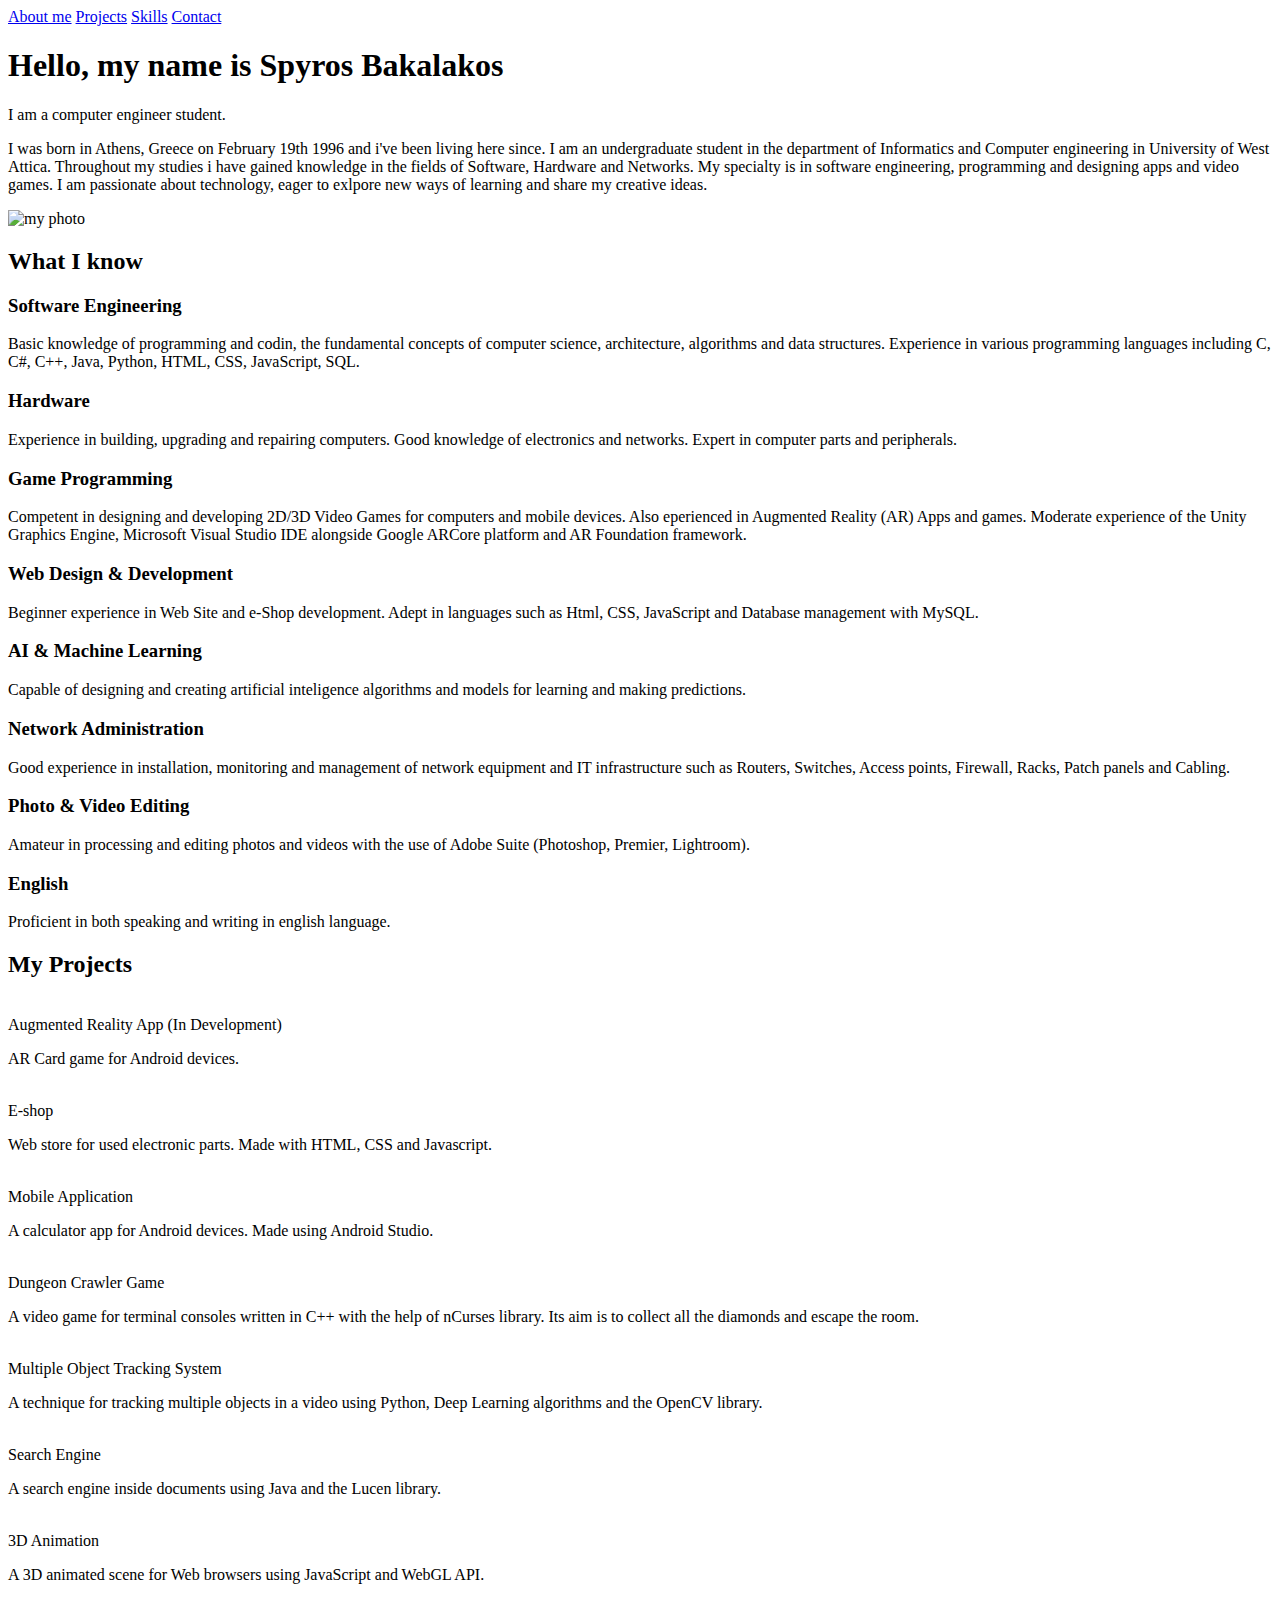
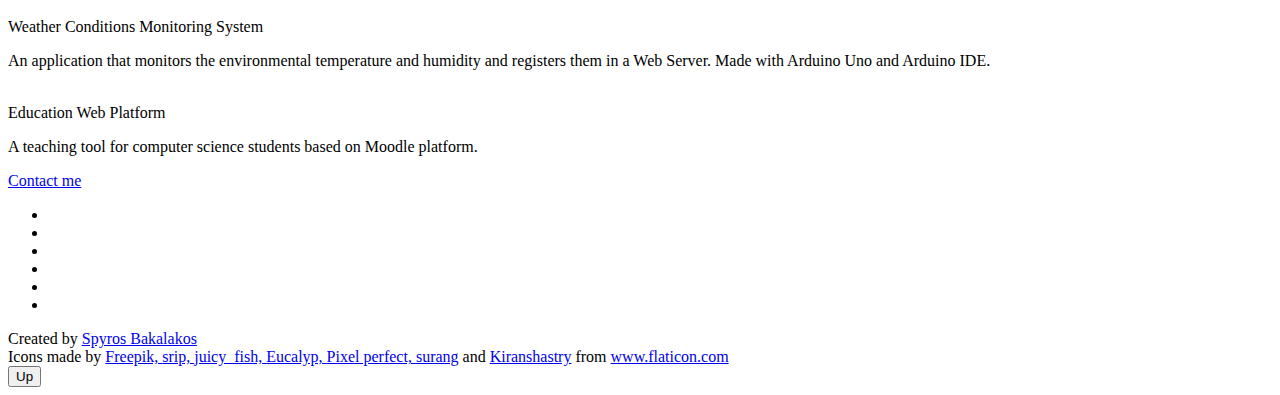
==== index.html @ a98997b2 "Rename index1.html to index.html" ====
<!DOCTYPE html>
<html>
<head>
<title>Spyros Bakalakos Portfolio</title>
<meta charset="UTF-8">
<meta name="viewport" content="width=device-width, initial-scale=1.0">
<link rel="stylesheet" href="style1.css">
<link href='https://fonts.googleapis.com/css?family=Zilla Slab' rel='stylesheet'>
<link rel="stylesheet" href="/css/master.css">
</head>
<body>

  <!--Header-->
    <div class="nav">
      <a href="#about">About me</a>
      <a href="#projects">Projects</a>
      <a href="#skills">Skills</a>
      <a href="#contact">Contact</a>
    </div>
  <!--End header-->

  <!--About me-->
  <section class="about-me" id="about">
    <h1 class="section-title section-title-about">Hello, my name is <strong>Spyros Bakalakos</strong></h1>
    <p class="section-subtitle section-subtitle-about">I am a computer engineer student.</p>
    <div class="about-me-body"></div>
      <p>I was born in Athens, Greece on February 19th 1996 and i've been living here since. I am an undergraduate student in the department of Informatics and Computer engineering in University of West Attica. Throughout my studies i have gained knowledge in the fields of Software, Hardware and Networks. My specialty is in software engineering, programming and designing apps and video games. I am passionate about technology, eager to exlpore new ways of learning and share my creative ideas.</p>
    <img src="me.jpg" alt="my photo" class="about-me-img">
  </section>
  <!--End About me-->

  <!--My skills-->
  <section class="my-skills" id="skills">
     <h2 class="section-title section-title-skills">What I know</h2>
     <div class="skills">

        <div class="skill">
          <h3>Software Engineering</h3>
          <p>Basic knowledge of programming and codin, the fundamental concepts of computer science, architecture, algorithms and data structures. Experience in various programming languages including C, C#, C++, Java, Python, HTML, CSS, JavaScript, SQL. </p>
        </div>

        <div class="skill">
          <h3>Hardware</h3>
          <p>Experience in building, upgrading and repairing computers. Good knowledge of electronics and networks. Expert in computer parts and peripherals. </p>
        </div>

        <div class="skill">
          <h3>Game Programming</h3>
          <p>Competent in designing and developing 2D/3D Video Games for computers and mobile devices. Also eperienced in Augmented Reality (AR) Apps and games. Moderate experience of the Unity Graphics Engine, Microsoft Visual Studio IDE alongside Google ARCore platform and AR Foundation framework.</p>
        </div>

        <div class="skill">
          <h3>Web Design & Development</h3>
          <p>Beginner experience in Web Site and e-Shop development. Adept in languages such as Html, CSS, JavaScript and Database management with MySQL.</p>
        </div>

        <div class="skill">
          <h3>AI & Machine Learning</h3>
          <p>Capable of designing and creating artificial inteligence algorithms and models for learning and making predictions.</p>
        </div>

        <div class="skill">
          <h3>Network Administration</h3>
          <p>Good experience in installation, monitoring and management of network equipment and IT infrastructure such as Routers, Switches, Access points, Firewall, Racks, Patch panels and Cabling.</p>
        </div>

        <div class="skill">
          <h3>Photo & Video Editing</h3>
          <p>Amateur in processing and editing photos and videos with the use of Adobe Suite (Photoshop, Premier, Lightroom).</p>
        </div>

        <div class="skill">
          <h3>English</h3>
          <p>Proficient in both speaking and writing in english language.</p>
        </div>

     </div>
  </section>
  <!--End My skills-->

  <section class="spacing"></section>

  <!--Projects-->
  <section class="my-projects" id="projects">
    <h2 class="section-title">My Projects</h2>
    <p class="section-subtitle"></p>
    <div class="carousel owl-carousel">
    <div class="card">
        <div class="box">
            <img src="augmented-reality.png" alt="">
            <div class="text">Augmented Reality App (In Development)</div>
            <p>AR Card game for Android devices.</p>
        </div>
    </div>
    <!--<div class="card">
        <div class="box">
            <img src="game-development.png" alt="">
            <div class="text">Video game for Windows</div>
            <p>Using Unity engine.</p>
        </div>
    </div>-->
    <div class="card">
        <div class="box">
            <img src="website-design.png" alt="">
            <div class="text">E-shop</div>
            <p>Web store for used electronic parts. Made with HTML, CSS and Javascript.</p>
        </div>
    </div>
    <div class="card">
        <div class="box">
            <img src="android.png" alt="">
            <div class="text">Mobile Application</div>
            <p>A calculator app for Android devices. Made using Android Studio.</p>
        </div>
    </div>
    <div class="card">
        <div class="box">
            <img src="maze-game.png" alt="">
            <div class="text">Dungeon Crawler Game</div>
            <p>A video game for terminal consoles written in C++ with the help of nCurses library. Its aim is to collect all the diamonds and escape the room.</p>
        </div>
    </div>
    <div class="card">
        <div class="box">
            <img src="computer-vision.png" alt="">
            <div class="text">Multiple Object Tracking System</div>
            <p>A technique for tracking multiple objects in a video using Python, Deep Learning algorithms and the OpenCV library.</p>
        </div>
    </div>
    <div class="card">
        <div class="box">
            <img src="deep-learning.png" alt="">
            <div class="text">Search Engine</div>
            <p>A search engine inside documents using Java and the Lucen library.</p>
        </div>
    </div>
    <div class="card">
        <div class="box">
            <img src="webgl.png" alt="">
            <div class="text">3D Animation</div>
            <p>A 3D animated scene for Web browsers using JavaScript and WebGL API.</p>
        </div>
    </div>
    <div class="card">
        <div class="box">
            <img src="arduino.png" alt="">
            <div class="text">Weather Conditions Monitoring System</div>
            <p>An application that monitors the environmental temperature and humidity and registers them in a Web Server. Made with Arduino Uno and Arduino IDE.</p>
        </div>
    </div>
    <div class="card">
        <div class="box">
            <img src="online-learning.png" alt="">
            <div class="text">Education Web Platform</div>
            <p>A teaching tool for computer science students based on Moodle platform.</p>
        </div>
    </div>
</div>
  </section>
  <!--End Projects-->

  <!--Footer-->
  <footer class="footer">
    <!--Contact-->
    <a href="#" id="contact" class="mail-link">Contact me</a>
    <ul class="social">
      <li class="social-item"><a class="social-link" href="mailto:sbakalakos@gmail.com"><img src="gmail.png" alt="" class="icon"></a></li>
      <li class="social-item"><a class="social-link" href="https://www.linkedin.com/in/spyros-bakalakos-752375220/"><img src="linkedin.png" alt="" class="icon"></a></li>
      <li class="social-item"><a class="social-link" href="https://github.com/spyrosbak"><img src="github.png" alt="" class="icon"></a></li>
      <li class="social-item"><a class="social-link" href="https://www.instagram.com/spyros.bak/"><img src="instagram.png" alt="" class="icon"></a></li>
      <li class="social-item"><a class="social-link" href="https://www.facebook.com/spyros.bakalakos.3"><img src="facebook.png" alt="" class="icon"></a></li>
      <li class="social-item"><a class="social-link" href="https://twitter.com/sP2iKe"><img src="twitter.png" alt="" class="icon"></a></li>
    </ul>
    <!--End Contact-->
    <span class="credits">Created by <a href="#about">Spyros Bakalakos</a></span>
    <div class="references">Icons made by <a href="https://www.freepik.com" title="Freepik">Freepik, </a><a href="https://www.flaticon.com/authors/srip" title="srip">srip, </a><a href="https://www.flaticon.com/authors/juicy-fish" title="juicy_fish">juicy_fish, </a><a href="https://www.flaticon.com/authors/eucalyp" title="Eucalyp">Eucalyp, </a><a href="https://www.flaticon.com/authors/pixel-perfect" title="Pixel perfect">Pixel perfect, </a><a href="https://www.flaticon.com/authors/surang" title="surang">surang</a> and <a href="https://www.flaticon.com/authors/kiranshastry" title="Kiranshastry">Kiranshastry</a> from <a href="https://www.flaticon.com/" title="Flaticon">www.flaticon.com</a></div>
  </footer>
  <!--End Footer-->

  <!--Scroll-up button-->
  <button onclick="topFunction()" id="up" title="go to top">Up</button>
  <!--End Scroll-up button-->

  <script src="script.js"></script>

  </body>
</html>
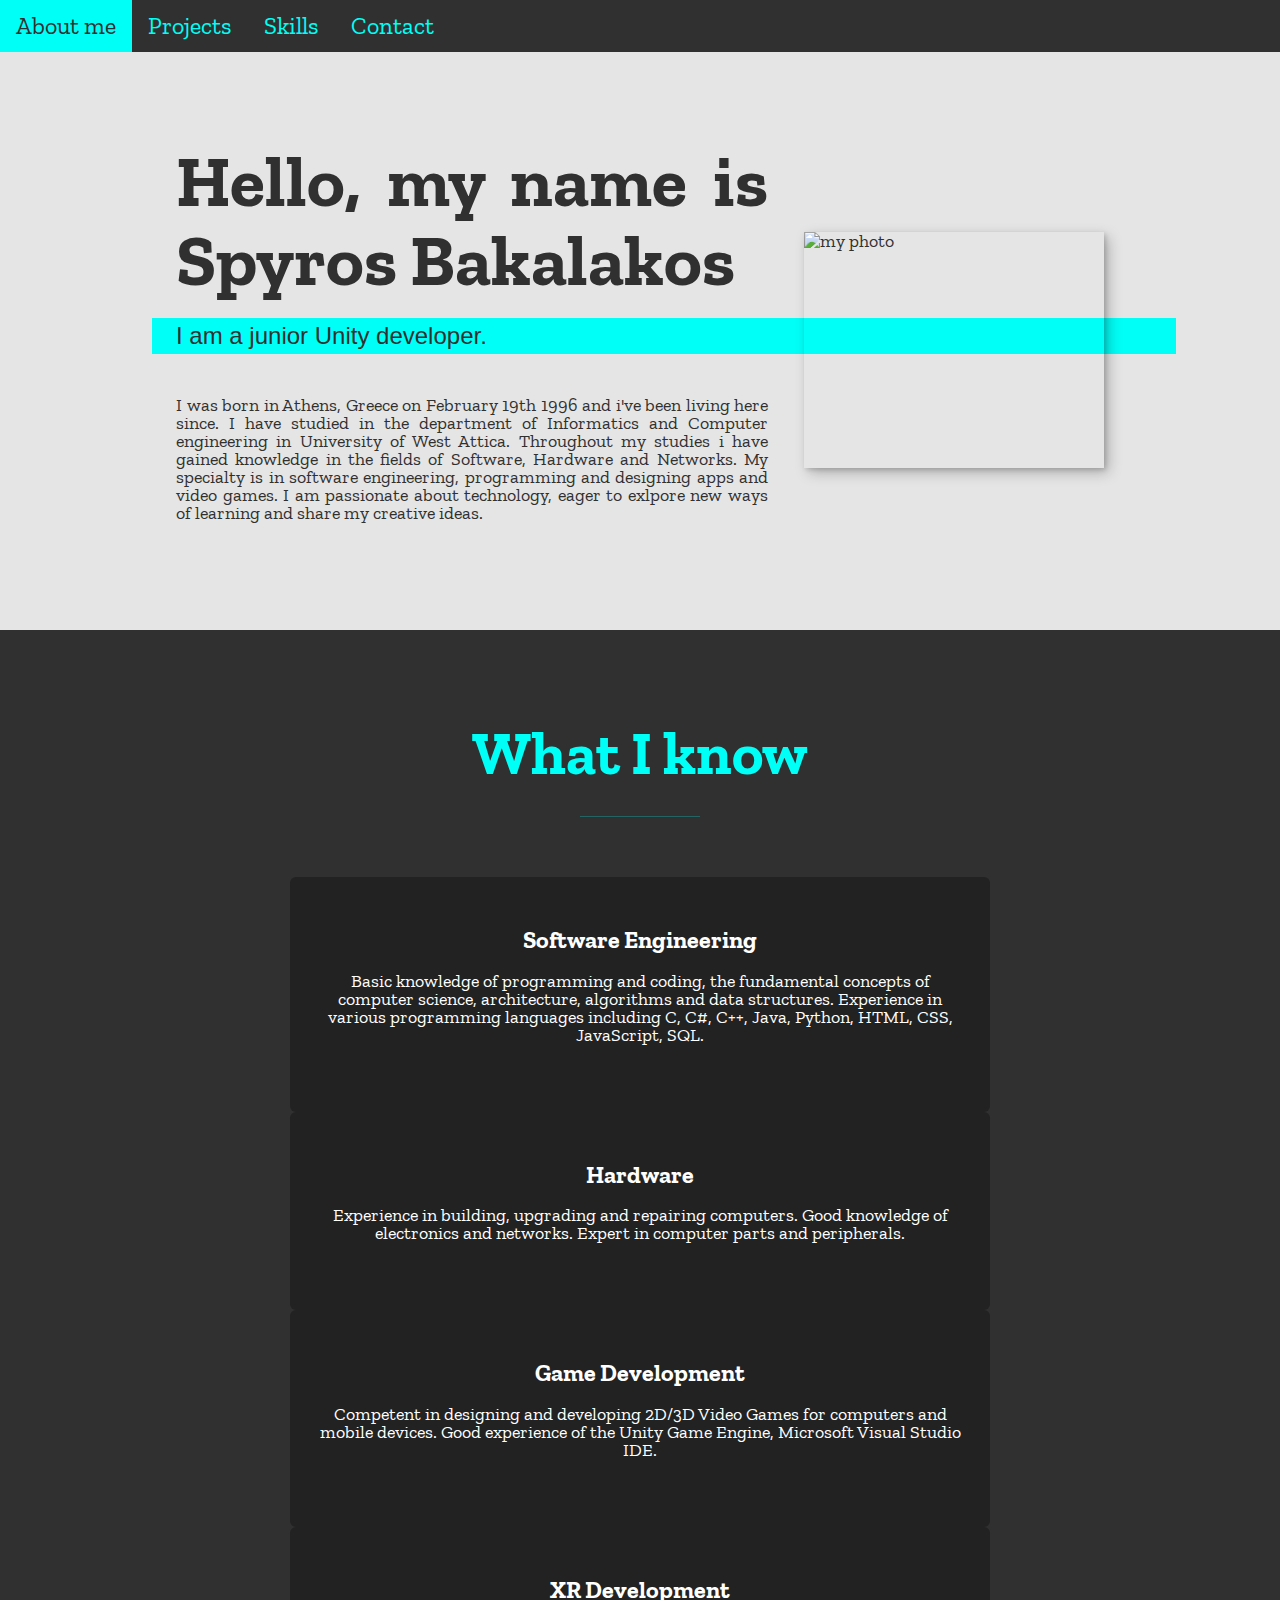
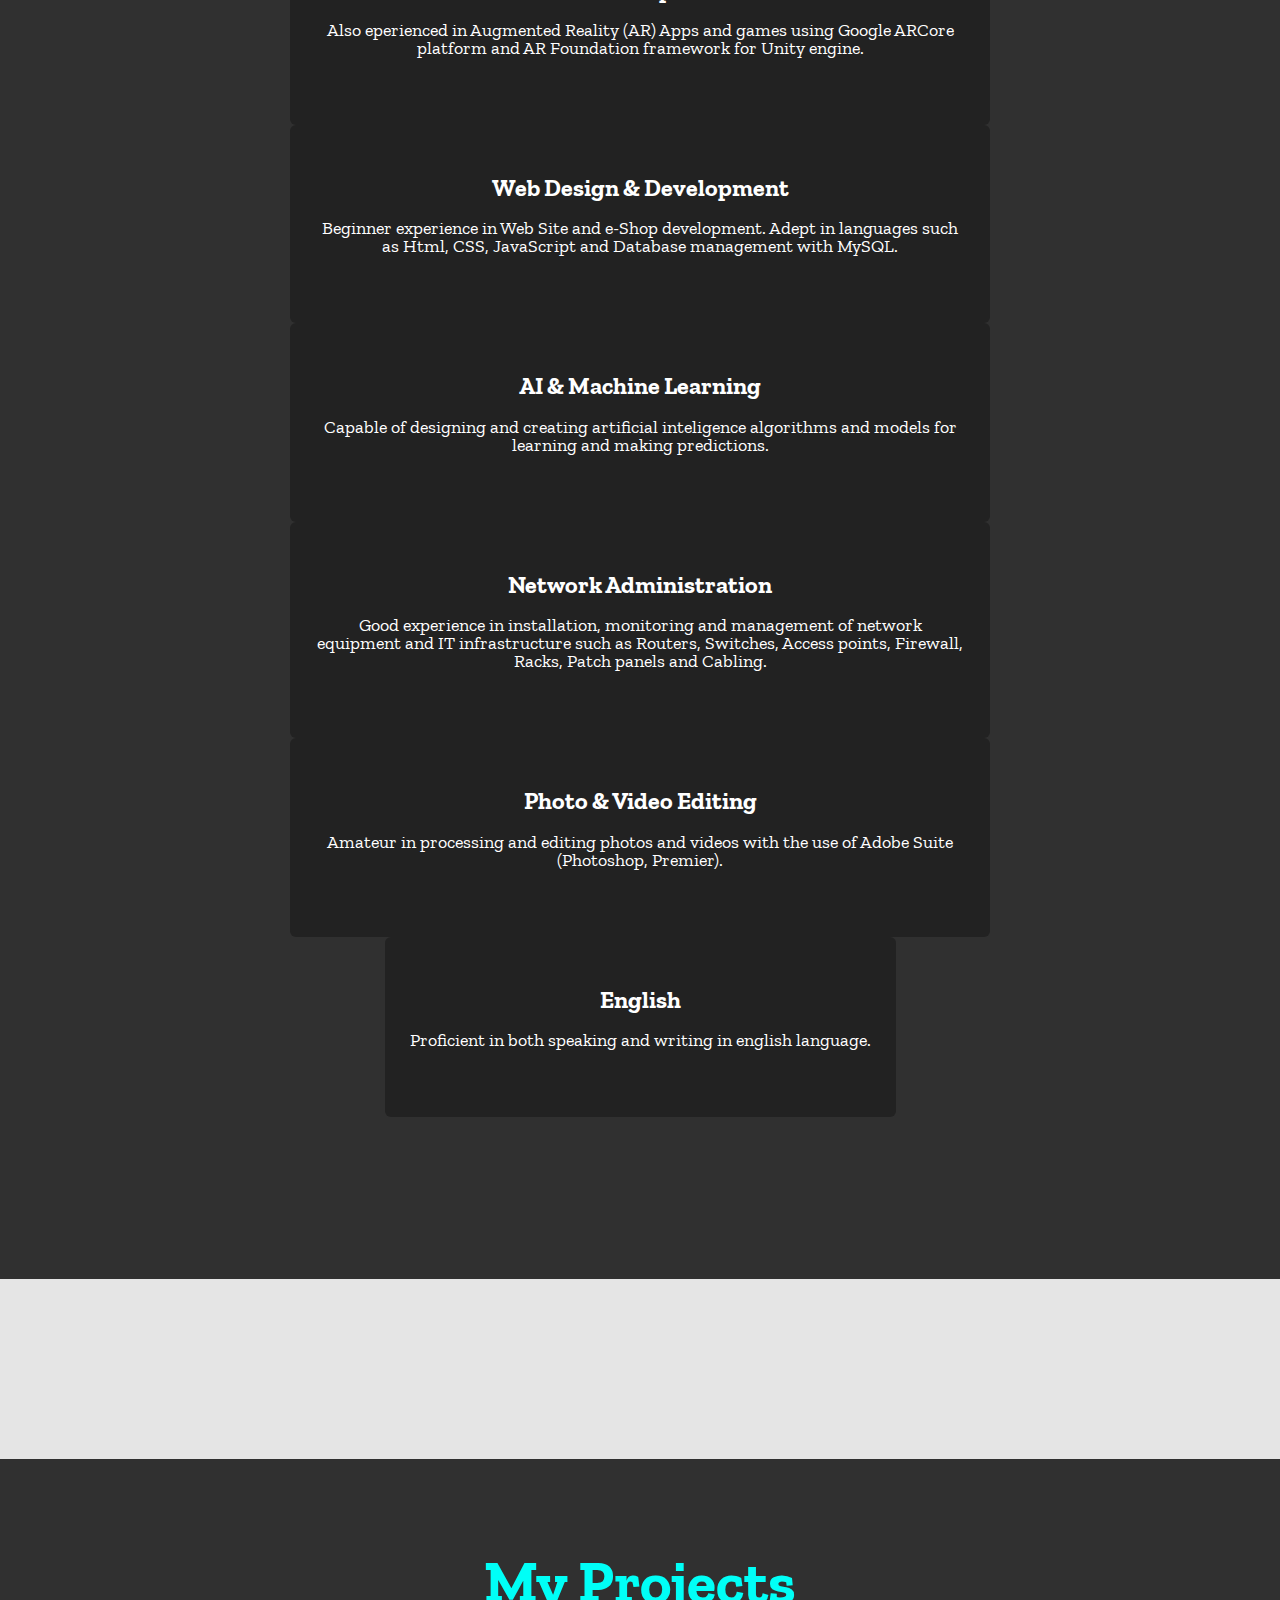
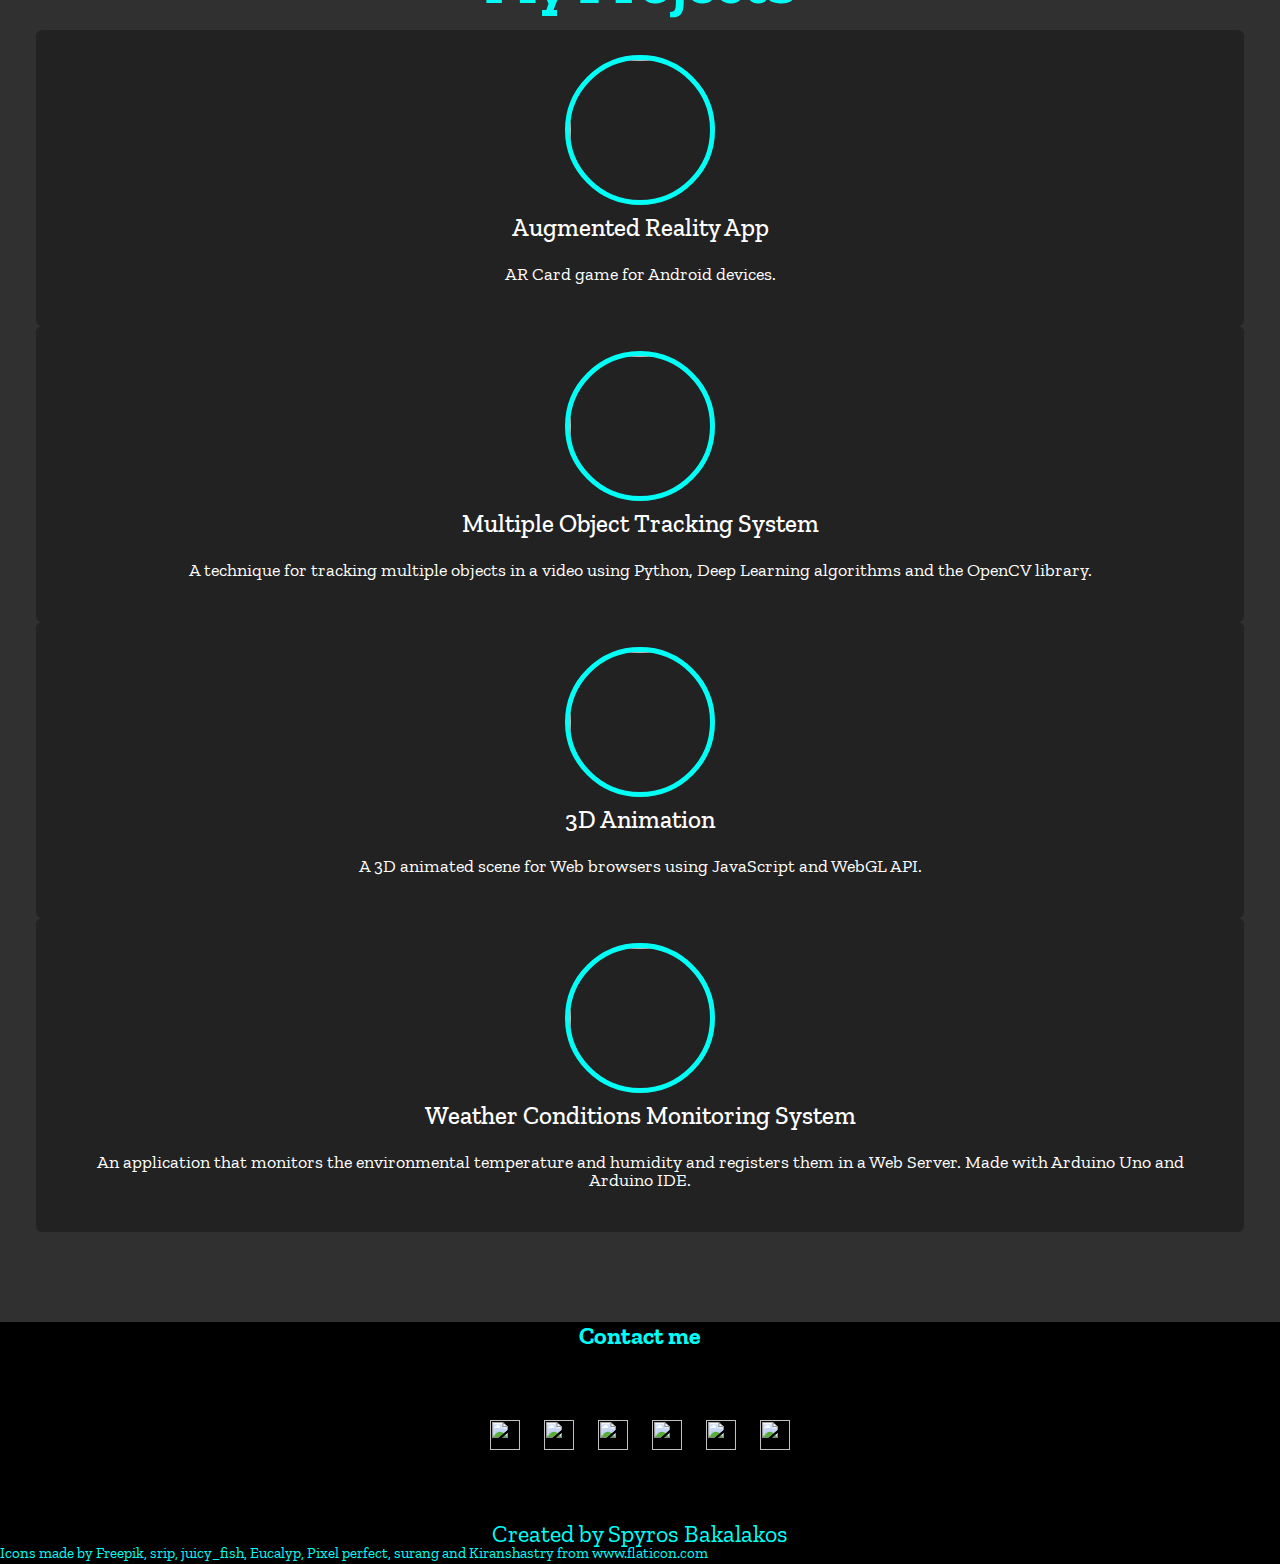
==== commit cdcf5306: "Minor changes" ====
--- a/index.html
+++ b/index.html
@@ -22,9 +22,9 @@
   <!--About me-->
   <section class="about-me" id="about">
     <h1 class="section-title section-title-about">Hello, my name is <strong>Spyros Bakalakos</strong></h1>
-    <p class="section-subtitle section-subtitle-about">I am a computer engineer student.</p>
+    <p class="section-subtitle section-subtitle-about">I am a junior Unity developer.</p>
     <div class="about-me-body"></div>
-      <p>I was born in Athens, Greece on February 19th 1996 and i've been living here since. I am an undergraduate student in the department of Informatics and Computer engineering in University of West Attica. Throughout my studies i have gained knowledge in the fields of Software, Hardware and Networks. My specialty is in software engineering, programming and designing apps and video games. I am passionate about technology, eager to exlpore new ways of learning and share my creative ideas.</p>
+      <p>I was born in Athens, Greece on February 19th 1996 and i've been living here since. I have studied in the department of Informatics and Computer engineering in University of West Attica. Throughout my studies i have gained knowledge in the fields of Software, Hardware and Networks. My specialty is in software engineering, programming and designing apps and video games. I am passionate about technology, eager to exlpore new ways of learning and share my creative ideas.</p>
     <img src="me.jpg" alt="my photo" class="about-me-img">
   </section>
   <!--End About me-->
@@ -36,7 +36,7 @@
 
         <div class="skill">
           <h3>Software Engineering</h3>
-          <p>Basic knowledge of programming and codin, the fundamental concepts of computer science, architecture, algorithms and data structures. Experience in various programming languages including C, C#, C++, Java, Python, HTML, CSS, JavaScript, SQL. </p>
+          <p>Basic knowledge of programming and coding, the fundamental concepts of computer science, architecture, algorithms and data structures. Experience in various programming languages including C, C#, C++, Java, Python, HTML, CSS, JavaScript, SQL. </p>
         </div>
 
         <div class="skill">
@@ -45,8 +45,13 @@
         </div>
 
         <div class="skill">
-          <h3>Game Programming</h3>
-          <p>Competent in designing and developing 2D/3D Video Games for computers and mobile devices. Also eperienced in Augmented Reality (AR) Apps and games. Moderate experience of the Unity Graphics Engine, Microsoft Visual Studio IDE alongside Google ARCore platform and AR Foundation framework.</p>
+          <h3>Game Development</h3>
+          <p>Competent in designing and developing 2D/3D Video Games for computers and mobile devices. Good experience of the Unity Game Engine, Microsoft Visual Studio IDE.</p>
+        </div>
+
+        <div class="skill">
+          <h3>XR Development</h3>
+          <p>Also eperienced in Augmented Reality (AR) Apps and games using Google ARCore platform and AR Foundation framework for Unity engine.</p>
         </div>
 
         <div class="skill">
@@ -66,7 +71,7 @@
 
         <div class="skill">
           <h3>Photo & Video Editing</h3>
-          <p>Amateur in processing and editing photos and videos with the use of Adobe Suite (Photoshop, Premier, Lightroom).</p>
+          <p>Amateur in processing and editing photos and videos with the use of Adobe Suite (Photoshop, Premier).</p>
         </div>
 
         <div class="skill">
@@ -85,13 +90,15 @@
     <h2 class="section-title">My Projects</h2>
     <p class="section-subtitle"></p>
     <div class="carousel owl-carousel">
+
     <div class="card">
         <div class="box">
             <img src="augmented-reality.png" alt="">
-            <div class="text">Augmented Reality App (In Development)</div>
+            <div class="text">Augmented Reality App</div>
             <p>AR Card game for Android devices.</p>
         </div>
     </div>
+    
     <!--<div class="card">
         <div class="box">
             <img src="game-development.png" alt="">
@@ -99,27 +106,31 @@
             <p>Using Unity engine.</p>
         </div>
     </div>-->
-    <div class="card">
+    
+    <!--<div class="card">
         <div class="box">
             <img src="website-design.png" alt="">
             <div class="text">E-shop</div>
             <p>Web store for used electronic parts. Made with HTML, CSS and Javascript.</p>
         </div>
-    </div>
-    <div class="card">
+    </div>-->
+
+    <!--<div class="card">
         <div class="box">
             <img src="android.png" alt="">
             <div class="text">Mobile Application</div>
             <p>A calculator app for Android devices. Made using Android Studio.</p>
         </div>
-    </div>
-    <div class="card">
+    </div>-->
+
+    <!--<div class="card">
         <div class="box">
             <img src="maze-game.png" alt="">
             <div class="text">Dungeon Crawler Game</div>
             <p>A video game for terminal consoles written in C++ with the help of nCurses library. Its aim is to collect all the diamonds and escape the room.</p>
         </div>
-    </div>
+    </div>-->
+
     <div class="card">
         <div class="box">
             <img src="computer-vision.png" alt="">
@@ -127,13 +138,15 @@
             <p>A technique for tracking multiple objects in a video using Python, Deep Learning algorithms and the OpenCV library.</p>
         </div>
     </div>
-    <div class="card">
+
+    <!--<div class="card">
         <div class="box">
             <img src="deep-learning.png" alt="">
             <div class="text">Search Engine</div>
             <p>A search engine inside documents using Java and the Lucen library.</p>
         </div>
-    </div>
+    </div>-->
+
     <div class="card">
         <div class="box">
             <img src="webgl.png" alt="">
@@ -141,6 +154,7 @@
             <p>A 3D animated scene for Web browsers using JavaScript and WebGL API.</p>
         </div>
     </div>
+
     <div class="card">
         <div class="box">
             <img src="arduino.png" alt="">
@@ -148,13 +162,14 @@
             <p>An application that monitors the environmental temperature and humidity and registers them in a Web Server. Made with Arduino Uno and Arduino IDE.</p>
         </div>
     </div>
-    <div class="card">
+
+    <!--<div class="card">
         <div class="box">
             <img src="online-learning.png" alt="">
             <div class="text">Education Web Platform</div>
             <p>A teaching tool for computer science students based on Moodle platform.</p>
         </div>
-    </div>
+    </div>-->
 </div>
   </section>
   <!--End Projects-->
@@ -178,7 +193,7 @@
   <!--End Footer-->
 
   <!--Scroll-up button-->
-  <button onclick="topFunction()" id="up" title="go to top">Up</button>
+  <button onclick="topFunction()" id="up" title="go to top">Top</button>
   <!--End Scroll-up button-->
 
   <script src="script.js"></script>
--- a/style1.css
+++ b/style1.css
@@ -0,0 +1,388 @@
+@import url('https://fonts.googleapis.com/css2?family=Zilla+Slab&display=swap');
+
+*,
+*::before,
+*::after{
+	box-sizing: border-box;
+}
+
+/* Custom Properties */
+
+:root{
+	--ff-primary: 'Zilla Slab', sans-serif;
+	--ff-secondary: Arial, Helvetica, monospace;
+
+	--fw-reg: 300;
+	--fw-bold: 900;
+
+	--clr-light: #fff;
+	--clr-dark: #303030;
+	--clr-accent: #00fff7;
+	--clr-bg: #e5e5e5;
+
+	--fs-h1: 3rem;
+	--fs-h2: 2.25rem;
+	--fs-h3: 1.25rem;
+	--fs-body: 1rem;
+
+	--box-shadow: 0.25em 0.25em 0.75em rgba(0,0,0,.25),
+				0.125em 0.125em 0.25em rgba(0,0,0,.15);
+}
+
+@media (min-width: 800px){
+	:root{
+		--fs-h1: 4.5rem;
+		--fs-h2: 3.75rem;
+		--fs-h3: 1.5rem;
+		--fs-body: 1.125rem;
+	}
+}
+
+/* General Styles */
+
+body{
+	background: var(--clr-light);
+	color: var(--clr-dark);
+	margin: 0;
+	font-family: var(--ff-primary);
+	font-size: var(--fs-body);
+	line-height: 1;
+	background-color: var(--clr-bg);
+}
+
+section{
+	padding: 5em 2em;
+}
+
+img{
+	display: block;
+	max-width: 100%;
+}
+
+strong{
+	font-weight: var(--fw-bold);
+}
+
+:focus{
+	outline: 3px solid var(--clr-accent);
+	outline-offset: 3px;
+}
+
+/* Typography */
+
+h1,
+h2,
+h3{
+	line-height: 1.1;
+	margin: 0;
+}
+
+h1{
+	font-size: var(--fs-h1);
+}
+h2{
+	font-size: var(--fs-h2);
+}
+h3{
+	font-size: var(--fs-h3);
+}
+
+.section-title{
+	margin-bottom: .25em;
+}
+
+.section-title-intro{
+	font-weight: var(--fw-reg);
+}
+
+.section-title-intro strong{
+	display: block;
+}
+
+.section-subtitle{
+	margin: 0;
+	font-size: var(--fs-h3);
+}
+
+.section-subtitle-intro,
+.section-subtitle-about{
+	background: var(--clr-accent);
+	font-family: var(--ff-secondary);
+	margin-bottom: 1em;
+	padding: .25em 1em;
+}
+
+/* Header */
+.nav{
+	overflow: hidden;
+	background-color: var(--clr-dark);
+	}
+
+.nav a{
+	float: left;
+	color: var(--clr-accent);
+	text-align: left;
+	padding: 14px 16px;
+	text-decoration: none;
+	font-size: var(--fs-h3);
+}
+
+.nav a:hover{
+	background-color: var(--clr-accent);
+	color: var(--clr-dark);
+}
+
+/* My skills section */
+
+.my-skills{
+	background-color: var(--clr-dark);
+	color: var(--clr-light);
+	background-size: cover;
+	text-align: center;
+}
+
+.section-title-skills{
+	color: var(--clr-accent);
+	position: relative;
+}
+
+.section-title-skills::after{
+	content: '';
+	display: block;
+	width: 2em;
+	height: 1px;
+	margin: 0.5em auto 1em;
+	background: currentColor;
+	opacity: 0.25;
+}
+
+.skills{
+	margin-bottom: 4em;
+}
+
+.skill{
+	max-width: 700px;
+	margin: 0 auto;
+	display: table;
+	transition: all 0.3s ease;
+	background: #222;
+	border-radius: 6px;
+	padding: 50px 25px;
+	text-align: center;
+}
+
+.skill:hover{
+	transform: scale(1.05);
+	background: var(--clr-accent);
+	color: var(--clr-dark);
+}
+
+@media (min-width: 1570px){
+	.skills{
+		display: flex;
+		max-width: 1920px;
+		margin-left: auto;
+		margin-right: auto;
+	}
+
+	.skill{
+		margin-bottom: 20px;
+	}
+
+	.skill + .skill{
+		margin-left: 1em;
+	}
+}
+
+/* About Me section*/
+
+.about-me{
+	max-width: 1000px;
+	margin: 0 auto;
+}
+
+.about-me-img{
+	box-shadow: var(--box-shadow);
+}
+
+@media (min-width: 1000px) {
+	.about-me{
+		display: grid;
+		grid-template-columns: 1fr 300px;
+		grid-template-areas: "title img" "subtitle img" "text img";
+		grid-column-gap: 2em;
+		text-align: justify;
+	}
+
+	.section-title-about{
+		grid-area: title;
+	}
+
+	.section-subtitle-about{
+		grid-area: subtitle;
+		grid-column: 1/-1;
+		grid-row: 2;
+		position: relative;
+		left: -1em;
+		width: calc(100% + 4em);
+		padding-left: 1em;
+		padding-right: calc(200px + 4em);
+	}
+
+	.about-me-img{
+		grid-area: img;
+		position: relative;
+		top: 90px;
+		z-index: 2;
+	}
+}
+
+/* Projects Section*/
+.my-projects{
+	background-color: var(--clr-dark);
+	text-align: center;
+	color: var(--clr-accent);
+}
+
+.my-projects .section-title::after{
+    content: '';
+}
+.my-projects .carousel .card{
+    background: #222;
+    border-radius: 6px;
+    padding: 25px 35px;
+    text-align: center;
+    overflow: hidden;
+    transition: all 0.3s ease;
+		color: var(--clr-light);
+}
+.my-projects .carousel .card:hover{
+    background: var(--clr-accent);
+		color: var(--clr-dark);
+}
+.my-projects .carousel .card .box{
+    display: flex;
+		flex-direction: column;
+    align-items: center;
+    justify-content: center;
+    transition: all 0.3s ease;
+}
+.my-projects .carousel .card:hover .box{
+    transform: scale(1.05);
+}
+.my-projects .carousel .card .text{
+    font-size: 25px;
+    font-weight: 500;
+    margin: 10px 0 7px 0;
+}
+.my-projects .carousel .card img{
+    height: 150px;
+    width: 150px;
+    object-fit: cover;
+    border-radius: 50%;
+    border: 5px solid var(--clr-accent);;
+    transition: all 0.3s ease;
+}
+.my-projects .carousel .card:hover img{
+    border-color: var(--clr-dark);
+}
+.owl-dots{
+    text-align: center;
+    margin-top: 20px;
+}
+.owl-dot{
+    height: 13px;
+    width: 13px;
+    margin: 0 5px;
+    outline: none!important;
+    border-radius: 50%;
+    border: 2px solid var(--clr-accent); !important;
+    transition: all 0.3s ease;
+}
+
+.owl-dot.active{
+    width: 35px;
+    border-radius: 14px;
+}
+.owl-dot.active,
+.owl-dot:hover{
+    background: var(--clr-accent); !important;
+}
+
+.spacing{
+	background-color: var(--clr-bg);
+}
+
+.icon{
+	width: 30px;
+	height: 30px;
+}
+
+/* Footer */
+.footer{
+	background-color: black;
+	color: var(--clr-accent);
+	text-align: center;
+	padding: .1em 0;
+	font-size: var(--fs-h3);
+}
+
+.footer a{
+	color: inherit;
+	text-decoration: none;
+}
+
+.mail-link{
+	font-weight: var(--fw-bold);
+}
+
+.social-link:hover{
+	opacity: .7;
+}
+
+.social{
+	list-style: none;
+	display: flex;
+	justify-content: center;
+	margin: 2em 0;
+	padding: 0;
+}
+
+.social-item{
+	margin: 0 .5em;
+}
+
+.social-link{
+	padding: .5em;
+}
+
+.credits{
+	margin: 0;
+	padding: 0;
+}
+
+.references{
+	text-align: left;
+	font-size: 15px;
+}
+
+#up{
+	display: none;
+  position: fixed;
+  bottom: 20px;
+  right: 30px;
+  z-index: 99;
+  font-size: 18px;
+  border: none;
+  outline: none;
+  background-color: var(--clr-light);
+  color: var(--clr-dark);
+	font-weight: var(--fw-bold);
+  cursor: pointer;
+  padding: 15px;
+  border-radius: 4px;
+}
+
+#up:hover{
+	filter: brightness(90%);
+}
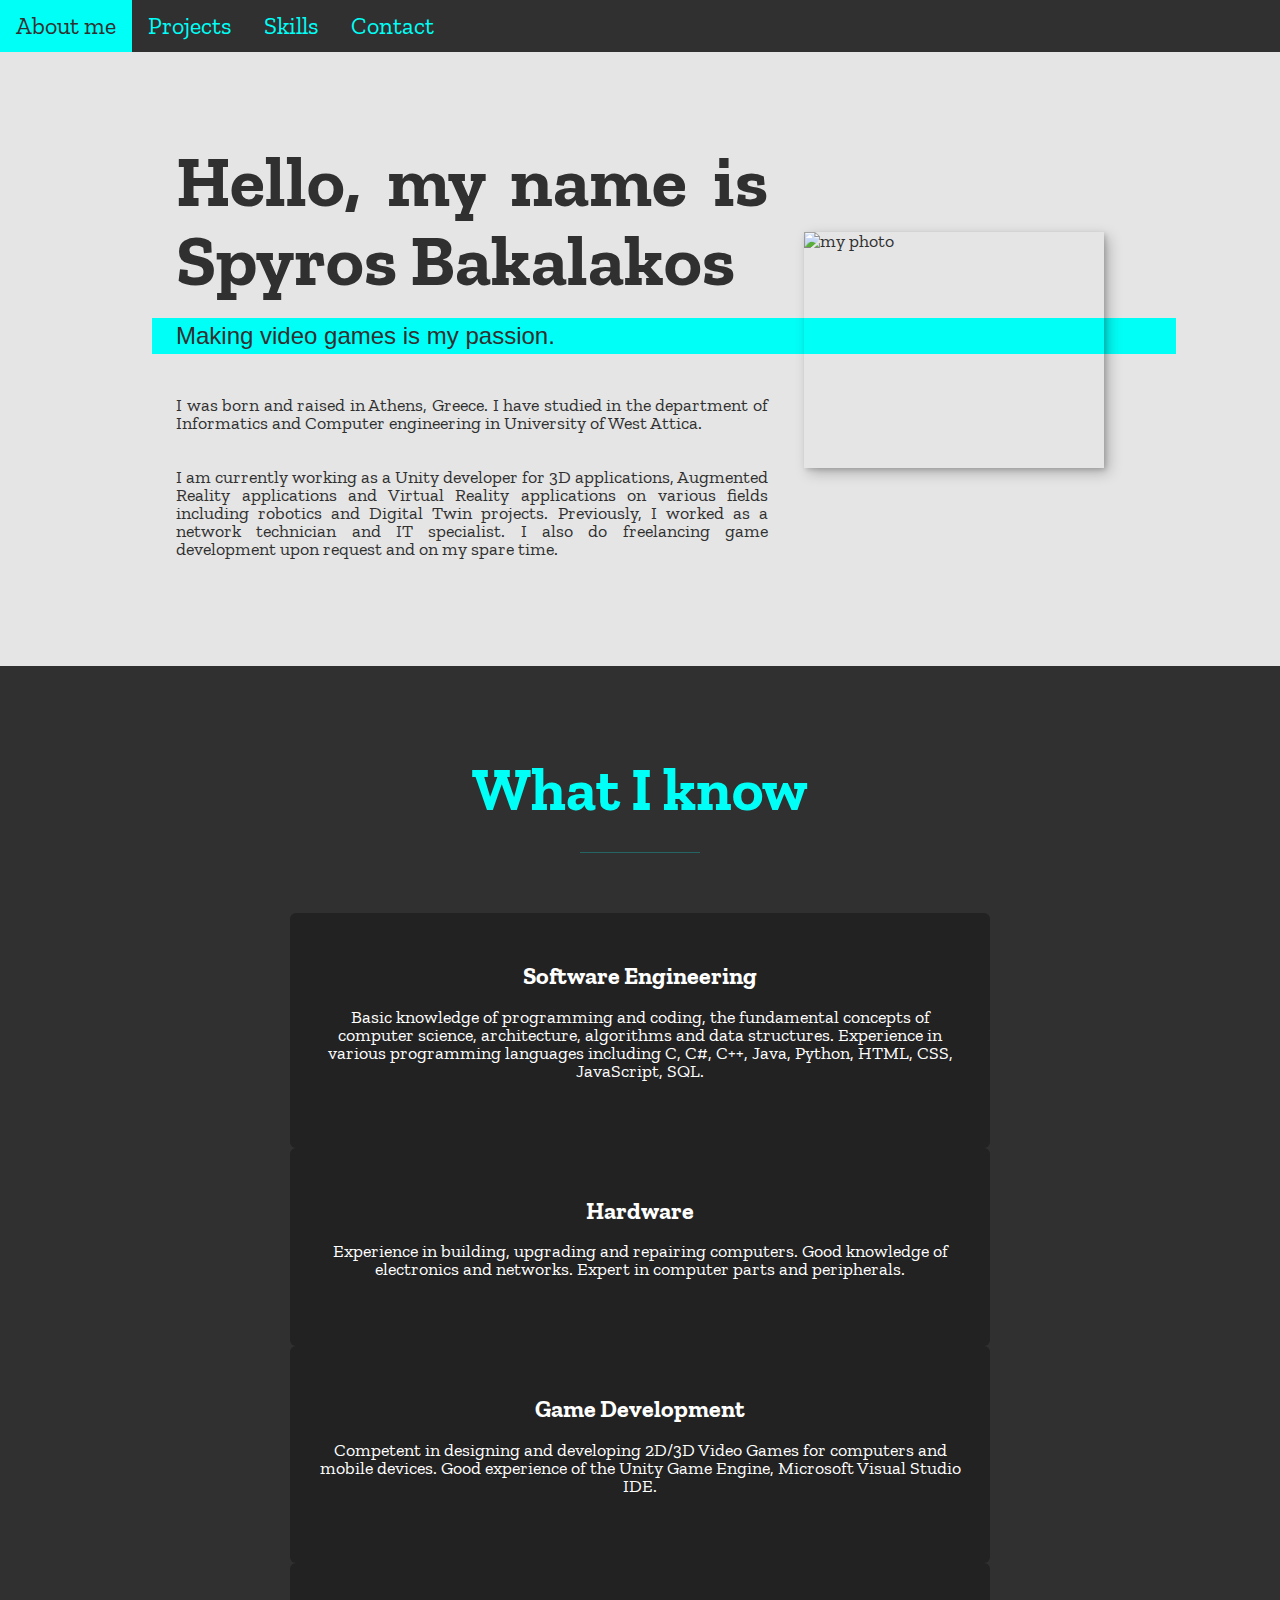
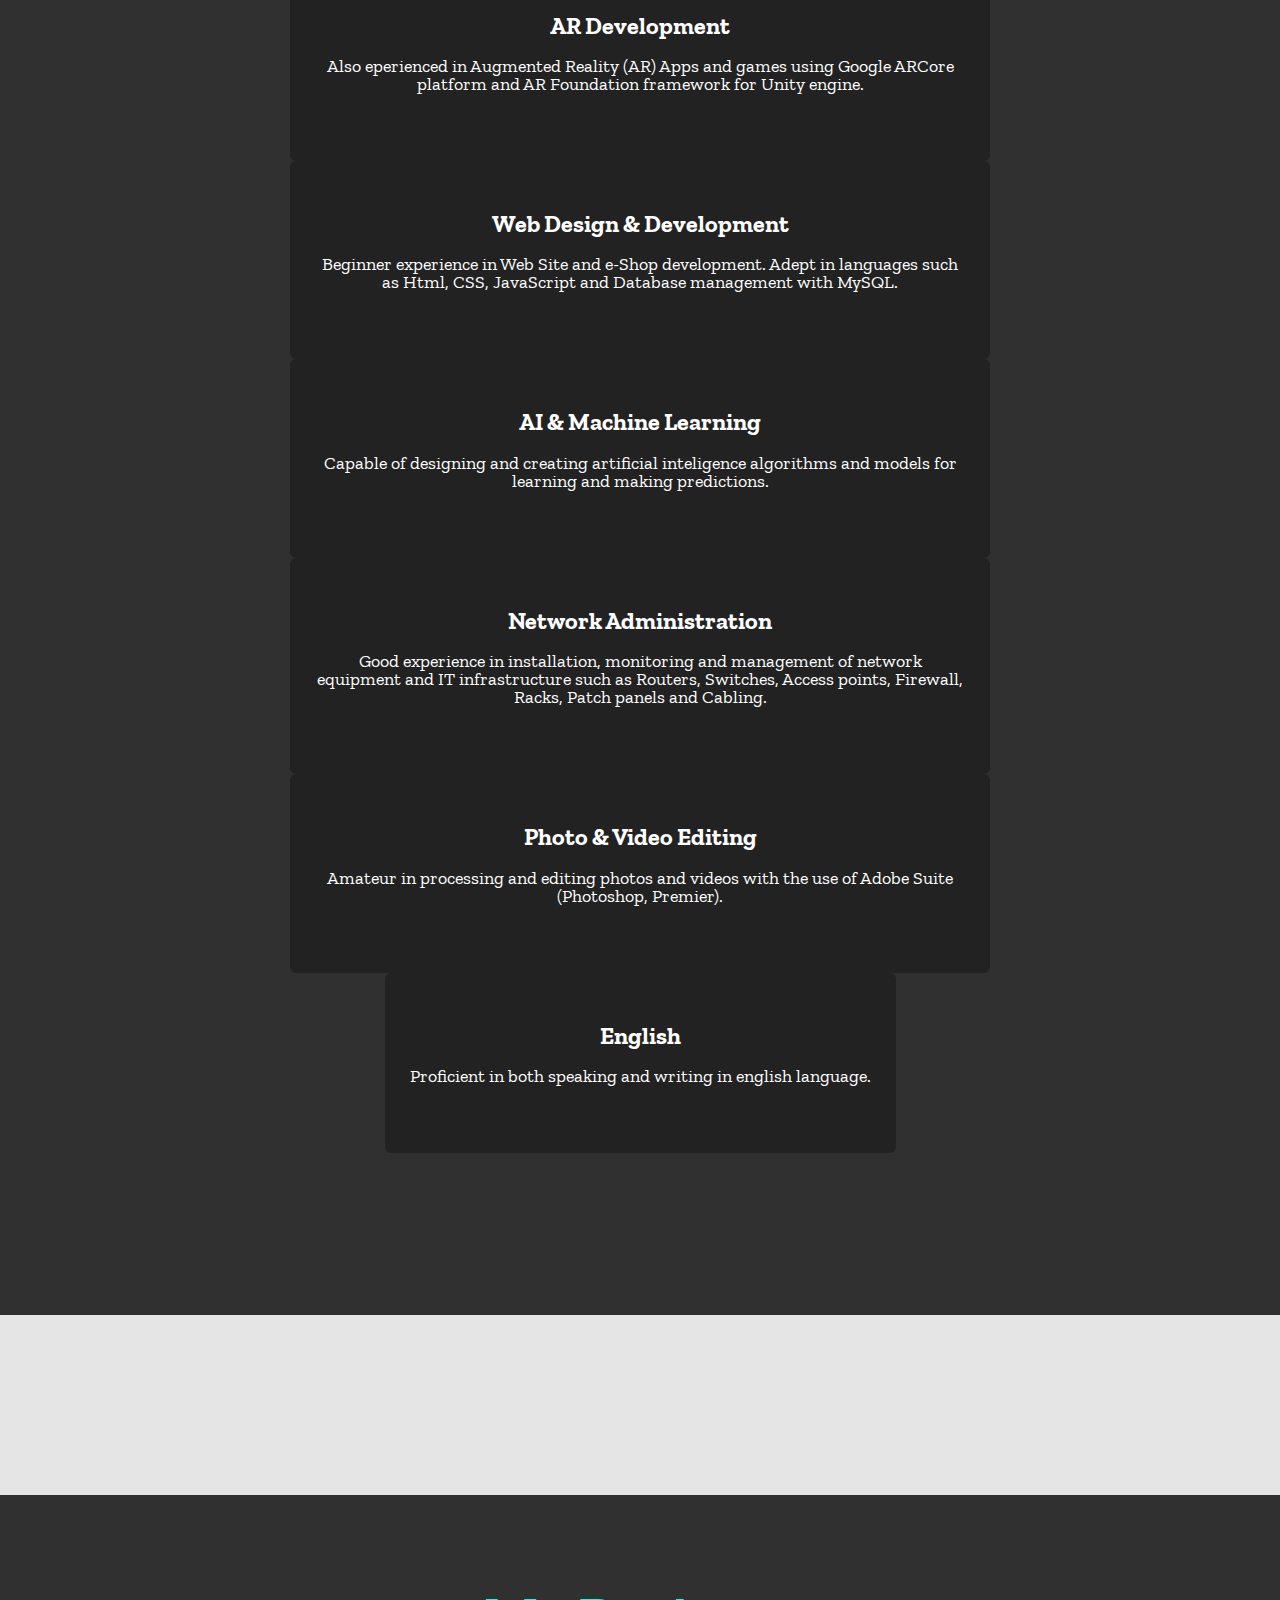
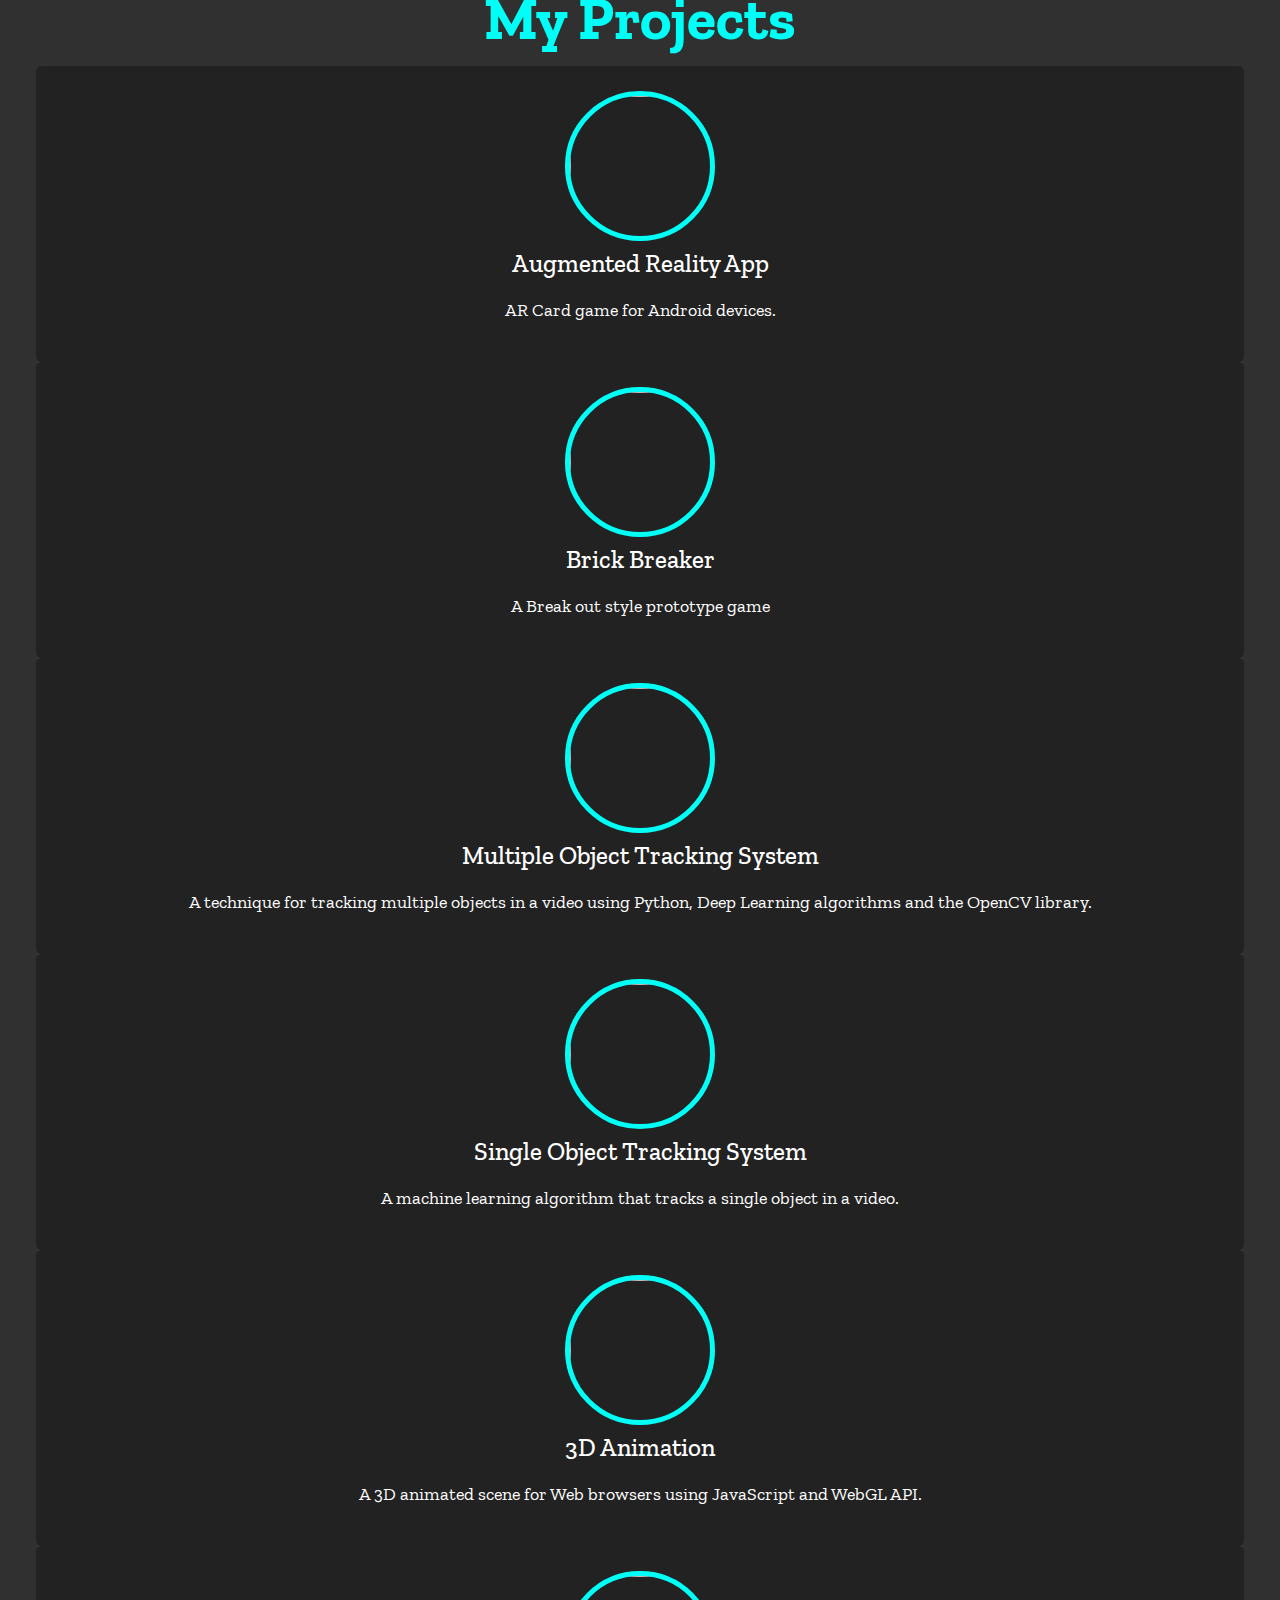
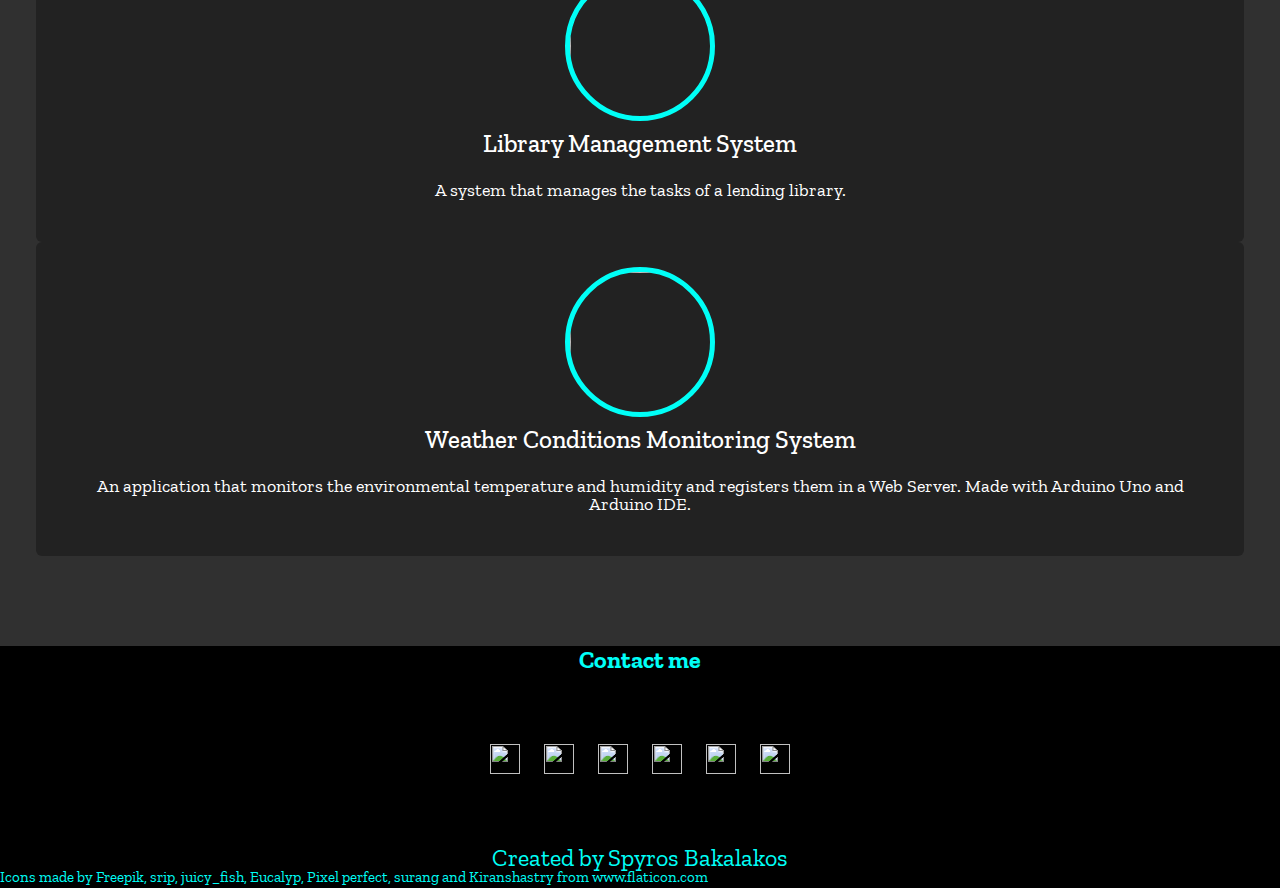
==== commit 446418dd: "Update card game project's page" ====
--- a/index.html
+++ b/index.html
@@ -22,9 +22,12 @@
   <!--About me-->
   <section class="about-me" id="about">
     <h1 class="section-title section-title-about">Hello, my name is <strong>Spyros Bakalakos</strong></h1>
-    <p class="section-subtitle section-subtitle-about">I am a junior Unity developer.</p>
+    <p class="section-subtitle section-subtitle-about">Making video games is my passion.</p>
     <div class="about-me-body"></div>
-      <p>I was born in Athens, Greece on February 19th 1996 and i've been living here since. I have studied in the department of Informatics and Computer engineering in University of West Attica. Throughout my studies i have gained knowledge in the fields of Software, Hardware and Networks. My specialty is in software engineering, programming and designing apps and video games. I am passionate about technology, eager to exlpore new ways of learning and share my creative ideas.</p>
+      <p>I was born and raised in Athens, Greece. I have studied in the department of Informatics and Computer engineering in University of West Attica.</p>
+      <p>
+        <p>I am currently working as a Unity developer for 3D applications, Augmented Reality applications and Virtual Reality applications on various fields including robotics and Digital Twin projects. Previously, I worked as a network technician and IT specialist. I also do freelancing game development upon request and on my spare time.</p>
+      </p>
     <img src="me.jpg" alt="my photo" class="about-me-img">
   </section>
   <!--End About me-->
@@ -50,7 +53,7 @@
         </div>
 
         <div class="skill">
-          <h3>XR Development</h3>
+          <h3>AR Development</h3>
           <p>Also eperienced in Augmented Reality (AR) Apps and games using Google ARCore platform and AR Foundation framework for Unity engine.</p>
         </div>
 
@@ -93,84 +96,115 @@
 
     <div class="card">
         <div class="box">
-            <img src="augmented-reality.png" alt="">
+            <a href="c{ar}rd_game.html">
+              <img src="augmented-reality.png" alt="">
+            </a>
             <div class="text">Augmented Reality App</div>
             <p>AR Card game for Android devices.</p>
         </div>
     </div>
+
+    <div class="card">
+      <div class="box">
+        <img src="" alt="">
+        <div class="text">Brick Breaker</div>
+        <p>A Break out style prototype game</p>
+      </div>
+    </div>
+
+    <div class="card">
+      <div class="box">
+        <img src="computer-vision.png" alt="">
+        <div class="text">Multiple Object Tracking System</div>
+        <p>A technique for tracking multiple objects in a video using Python, Deep Learning algorithms and the OpenCV
+          library.</p>
+      </div>
+    </div>
+
+    <div class="card">
+      <div class="box">
+        <img src="" alt="">
+        <div class="text">Single Object Tracking System</div>
+        <p>A machine learning algorithm that tracks a single object in a video.</p>
+      </div>
+    </div>
+
+    <div class="card">
+      <div class="box">
+        <img src="webgl.png" alt="">
+        <div class="text">3D Animation</div>
+        <p>A 3D animated scene for Web browsers using JavaScript and WebGL API.</p>
+      </div>
+    </div>
+
+    <div class="card">
+      <div class="box">
+        <img src="" alt="">
+        <div class="text">Library Management System</div>
+        <p>A system that manages the tasks of a lending library.</p>
+      </div>
+    </div>
+
+    <div class="card">
+      <div class="box">
+        <img src="arduino.png" alt="">
+        <div class="text">Weather Conditions Monitoring System</div>
+        <p>An application that monitors the environmental temperature and humidity and registers them in a Web Server. Made
+          with Arduino Uno and Arduino IDE.</p>
+      </div>
+    </div>
     
-    <!--<div class="card">
+  <!--
+    <div class="card">
         <div class="box">
             <img src="game-development.png" alt="">
             <div class="text">Video game for Windows</div>
             <p>Using Unity engine.</p>
         </div>
-    </div>-->
+    </div>
     
-    <!--<div class="card">
+    <div class="card">
         <div class="box">
             <img src="website-design.png" alt="">
             <div class="text">E-shop</div>
             <p>Web store for used electronic parts. Made with HTML, CSS and Javascript.</p>
         </div>
-    </div>-->
-
-    <!--<div class="card">
+    </div>
+
+    <div class="card">
         <div class="box">
             <img src="android.png" alt="">
             <div class="text">Mobile Application</div>
             <p>A calculator app for Android devices. Made using Android Studio.</p>
         </div>
-    </div>-->
-
-    <!--<div class="card">
+    </div>
+
+    <div class="card">
         <div class="box">
             <img src="maze-game.png" alt="">
             <div class="text">Dungeon Crawler Game</div>
             <p>A video game for terminal consoles written in C++ with the help of nCurses library. Its aim is to collect all the diamonds and escape the room.</p>
         </div>
-    </div>-->
-
-    <div class="card">
-        <div class="box">
-            <img src="computer-vision.png" alt="">
-            <div class="text">Multiple Object Tracking System</div>
-            <p>A technique for tracking multiple objects in a video using Python, Deep Learning algorithms and the OpenCV library.</p>
-        </div>
-    </div>
-
-    <!--<div class="card">
+    </div>
+
+    <div class="card">
         <div class="box">
             <img src="deep-learning.png" alt="">
             <div class="text">Search Engine</div>
             <p>A search engine inside documents using Java and the Lucen library.</p>
         </div>
-    </div>-->
-
-    <div class="card">
-        <div class="box">
-            <img src="webgl.png" alt="">
-            <div class="text">3D Animation</div>
-            <p>A 3D animated scene for Web browsers using JavaScript and WebGL API.</p>
-        </div>
-    </div>
-
-    <div class="card">
-        <div class="box">
-            <img src="arduino.png" alt="">
-            <div class="text">Weather Conditions Monitoring System</div>
-            <p>An application that monitors the environmental temperature and humidity and registers them in a Web Server. Made with Arduino Uno and Arduino IDE.</p>
-        </div>
-    </div>
-
-    <!--<div class="card">
+    </div>
+
+    <div class="card">
         <div class="box">
             <img src="online-learning.png" alt="">
             <div class="text">Education Web Platform</div>
             <p>A teaching tool for computer science students based on Moodle platform.</p>
         </div>
-    </div>-->
-</div>
+    </div>
+  -->
+  
+  </div>
   </section>
   <!--End Projects-->
 
--- a/style1.css
+++ b/style1.css
@@ -19,6 +19,7 @@
 	--clr-dark: #303030;
 	--clr-accent: #00fff7;
 	--clr-bg: #e5e5e5;
+	--clr-projects: #202020;
 
 	--fs-h1: 3rem;
 	--fs-h2: 2.25rem;
@@ -235,6 +236,17 @@
 		top: 90px;
 		z-index: 2;
 	}
+
+	.experience {
+		padding-left: 1%;
+		padding-right: 1%;
+	}
+}
+
+.experience{
+	padding-left: 30%;
+	padding-right: 30%;
+	padding-bottom: 5%;
 }
 
 /* Projects Section*/
@@ -316,6 +328,146 @@
 .icon{
 	width: 30px;
 	height: 30px;
+}
+
+.project-title{
+	margin: auto;
+	background-color: var(--clr-projects);
+	color: var(--clr-bg);
+}
+
+.project-subtitle{
+	padding-top: 5%;
+	background-color: var(--clr-projects);
+	color: var(--clr-accent);
+}
+
+.summary{
+	padding: 5%;
+	background-color: var(--clr-projects);
+	color: var(--clr-light);
+}
+
+.summary-body{
+	border: none;
+	display: grid;
+	justify-content:center;
+	text-align: justify;
+	max-width: 500px;
+	margin: auto;
+}
+
+.gallery{
+	padding: 5%;
+	background-color: var(--clr-bg);
+	color: var(--clr-dark);
+}
+
+.link{
+	list-style: none;
+	text-align: center;
+	padding: 2%;
+	background-color: transparent;
+	color: var(--clr-accent);
+}
+
+.thesis-link{
+	background-color: transparent;
+	color: var(--clr-accent);
+	text-decoration: none;
+}
+
+.thesis-link:hover {
+	text-decoration: underline;
+	font-size: larger;
+}
+
+.slideshow{
+	background-color: var(--clr-projects);
+}
+
+/* Slideshow container */
+.slideshow-container {
+	max-width: 1000px;
+	position: relative;
+	margin: auto;
+}
+
+/* Hide the images by default */
+.mySlides {
+	display: none;
+	border-color: #00fff7;
+}
+
+/* Next & previous buttons */
+.prev,
+.next {
+	cursor: pointer;
+	position: absolute;
+	top: 50%;
+	width: auto;
+	margin-top: -22px;
+	padding: 16px;
+	color: white;
+	font-weight: bold;
+	font-size: 18px;
+	transition: 0.6s ease;
+	border-radius: 0 3px 3px 0;
+	user-select: none;
+}
+
+/* Position the "next button" to the right */
+.next {
+	right: 0;
+	border-radius: 3px 0 0 3px;
+}
+
+/* On hover, add a black background color with a little bit see-through */
+.prev:hover,
+.next:hover {
+	background-color: rgba(0, 0, 0, 0.8);
+}
+
+/* Number text (1/3 etc) */
+.numbertext {
+	color: #f2f2f2;
+	font-size: 12px;
+	padding: 8px 12px;
+	position: absolute;
+	top: 0;
+}
+
+/* The dots/bullets/indicators */
+.dot {
+	cursor: pointer;
+	height: 15px;
+	width: 15px;
+	margin: 0 2px;
+	background-color: var(--clr-bg);
+	border-radius: 50%;
+	display: inline-block;
+	transition: background-color 0.6s ease;
+}
+
+.active,
+.dot:hover {
+	background-color: var(--clr-accent);
+}
+
+/* Fading animation */
+.fade {
+	animation-name: fade;
+	animation-duration: 1.5s;
+}
+
+@keyframes fade {
+	from {
+		opacity: .4
+	}
+
+	to {
+		opacity: 1
+	}
 }
 
 /* Footer */
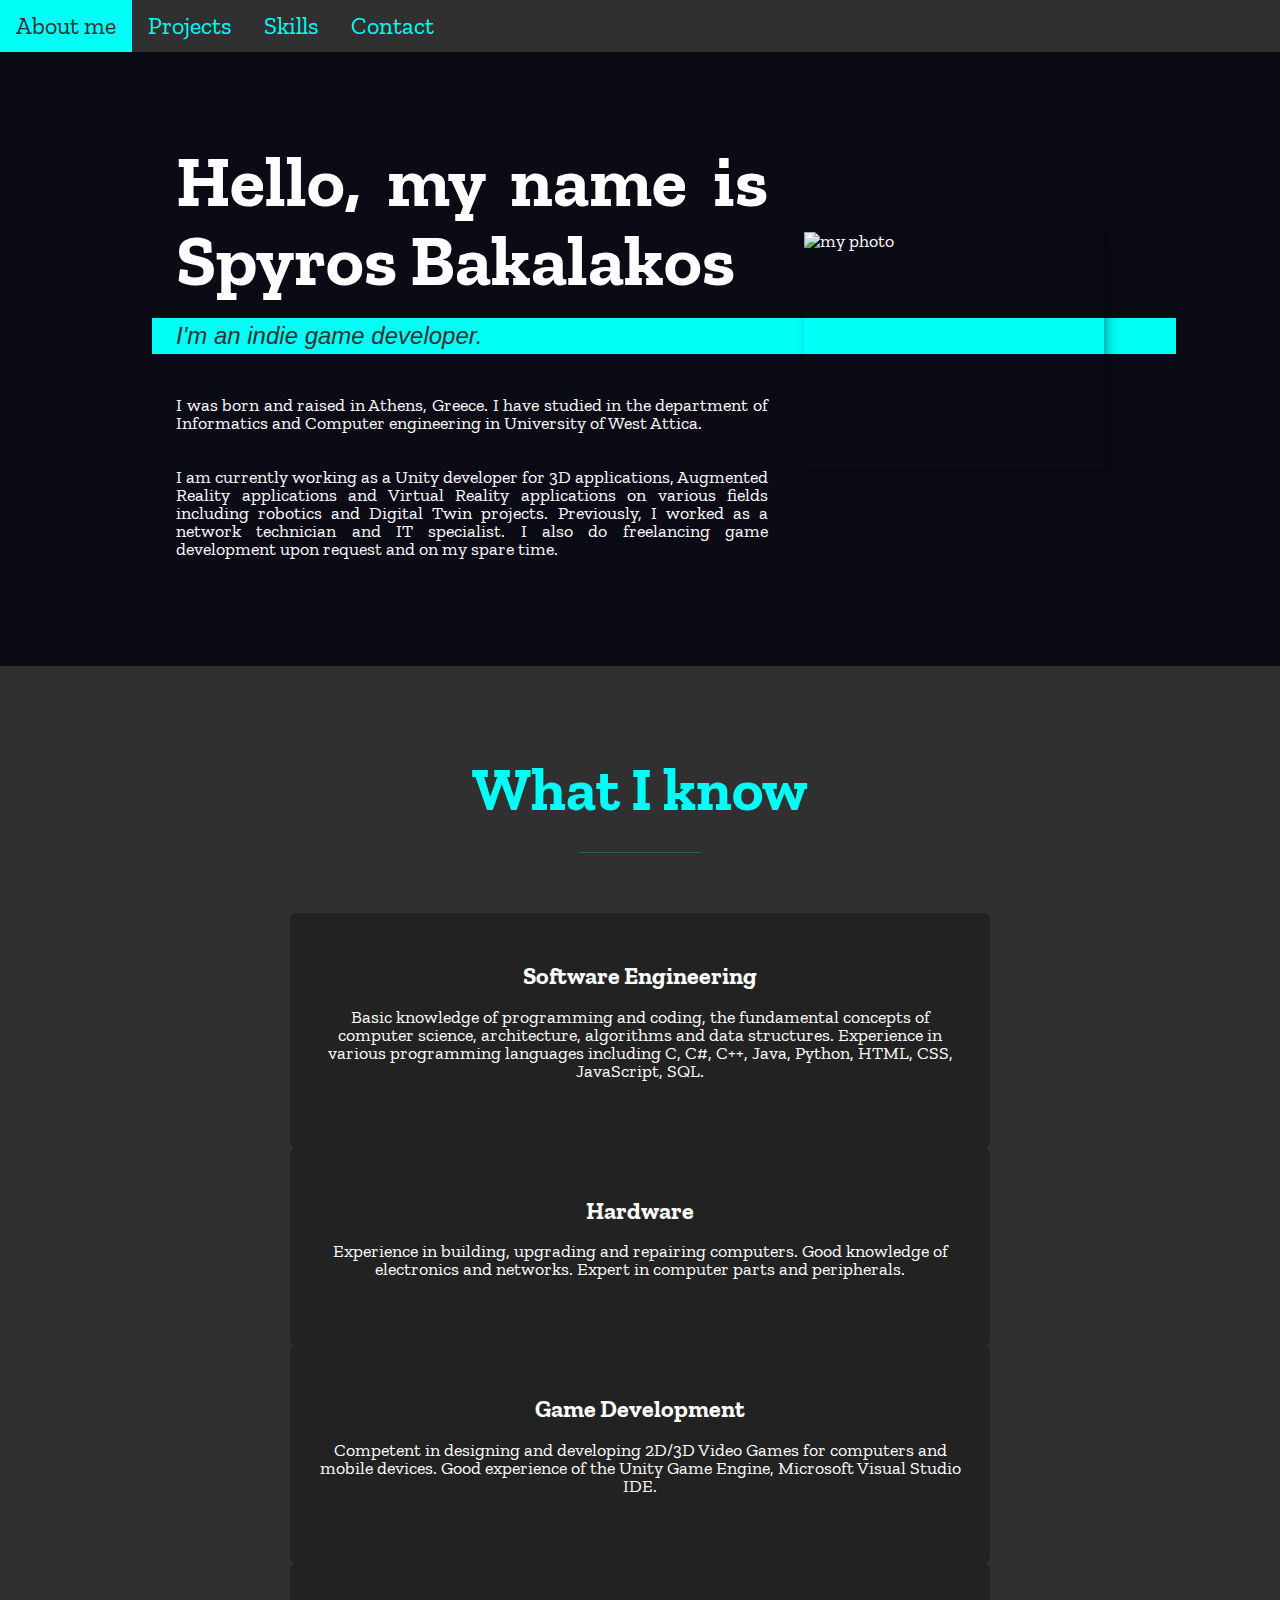
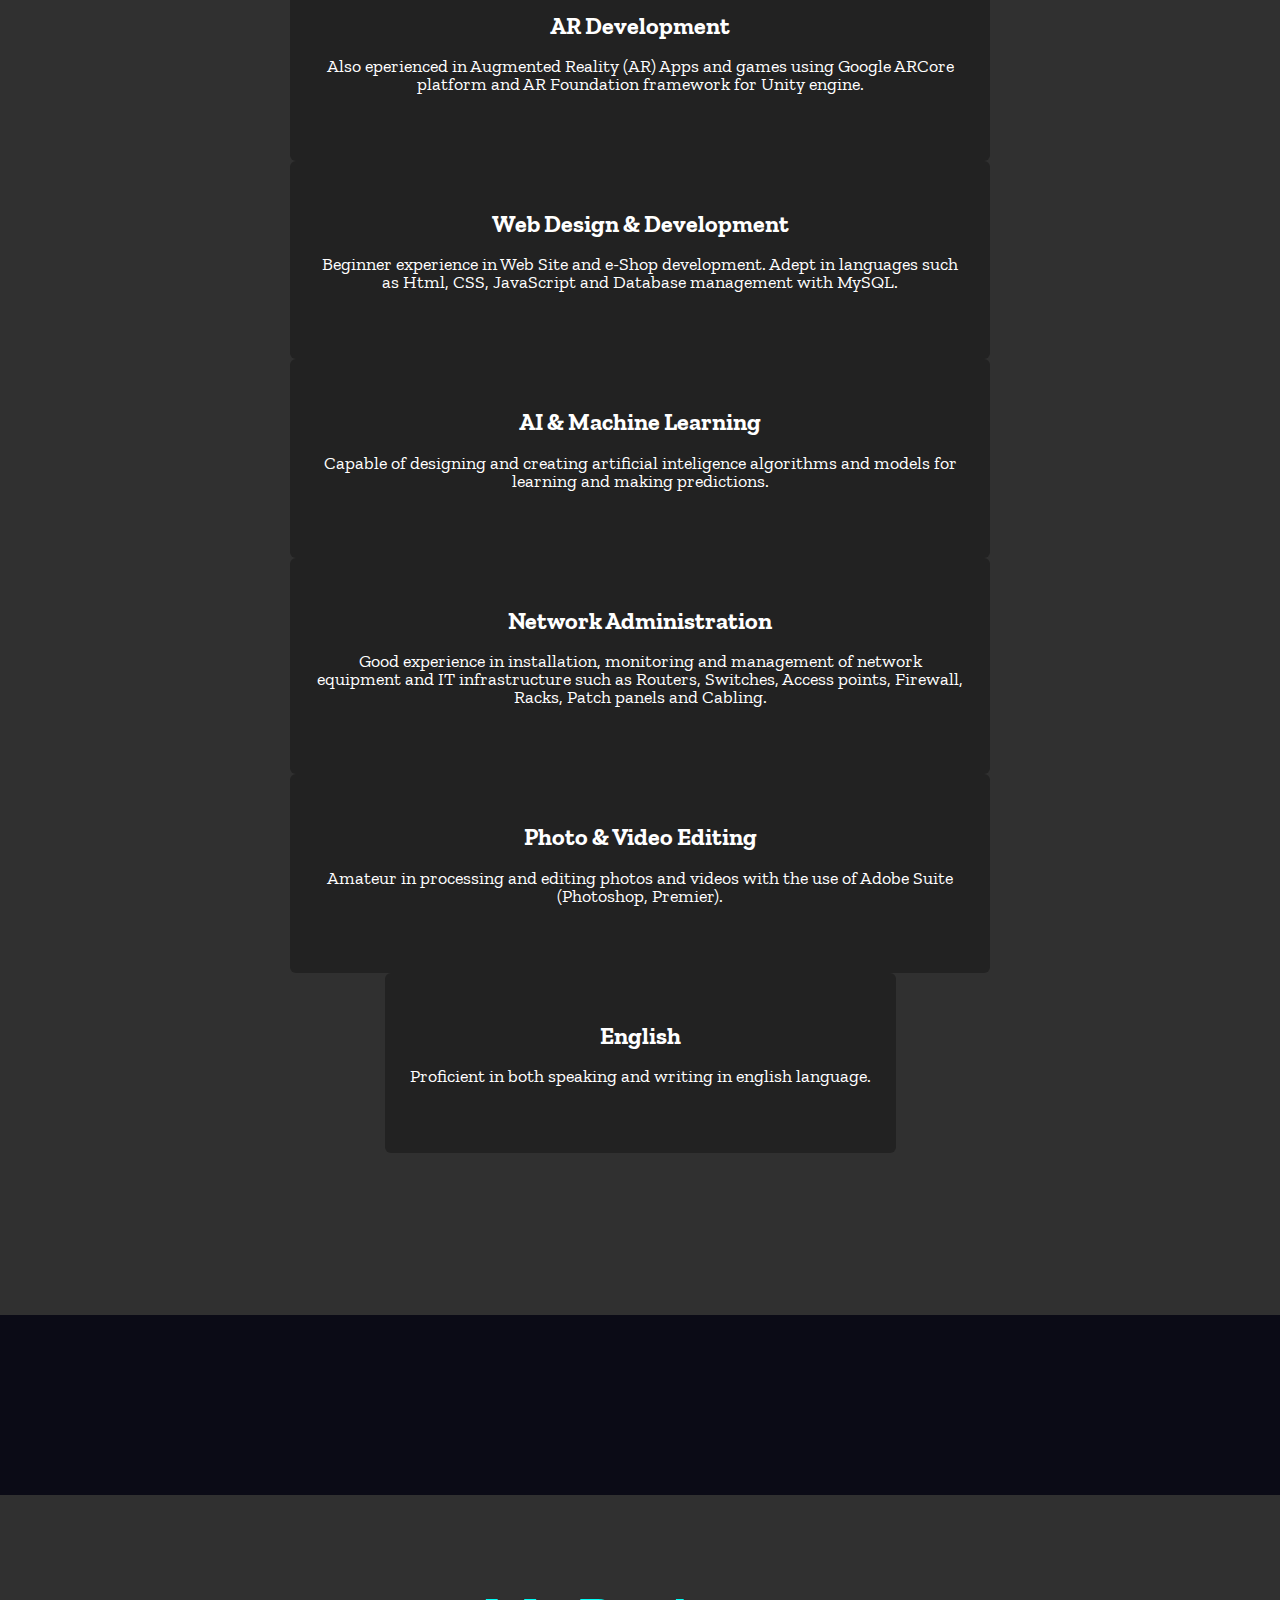
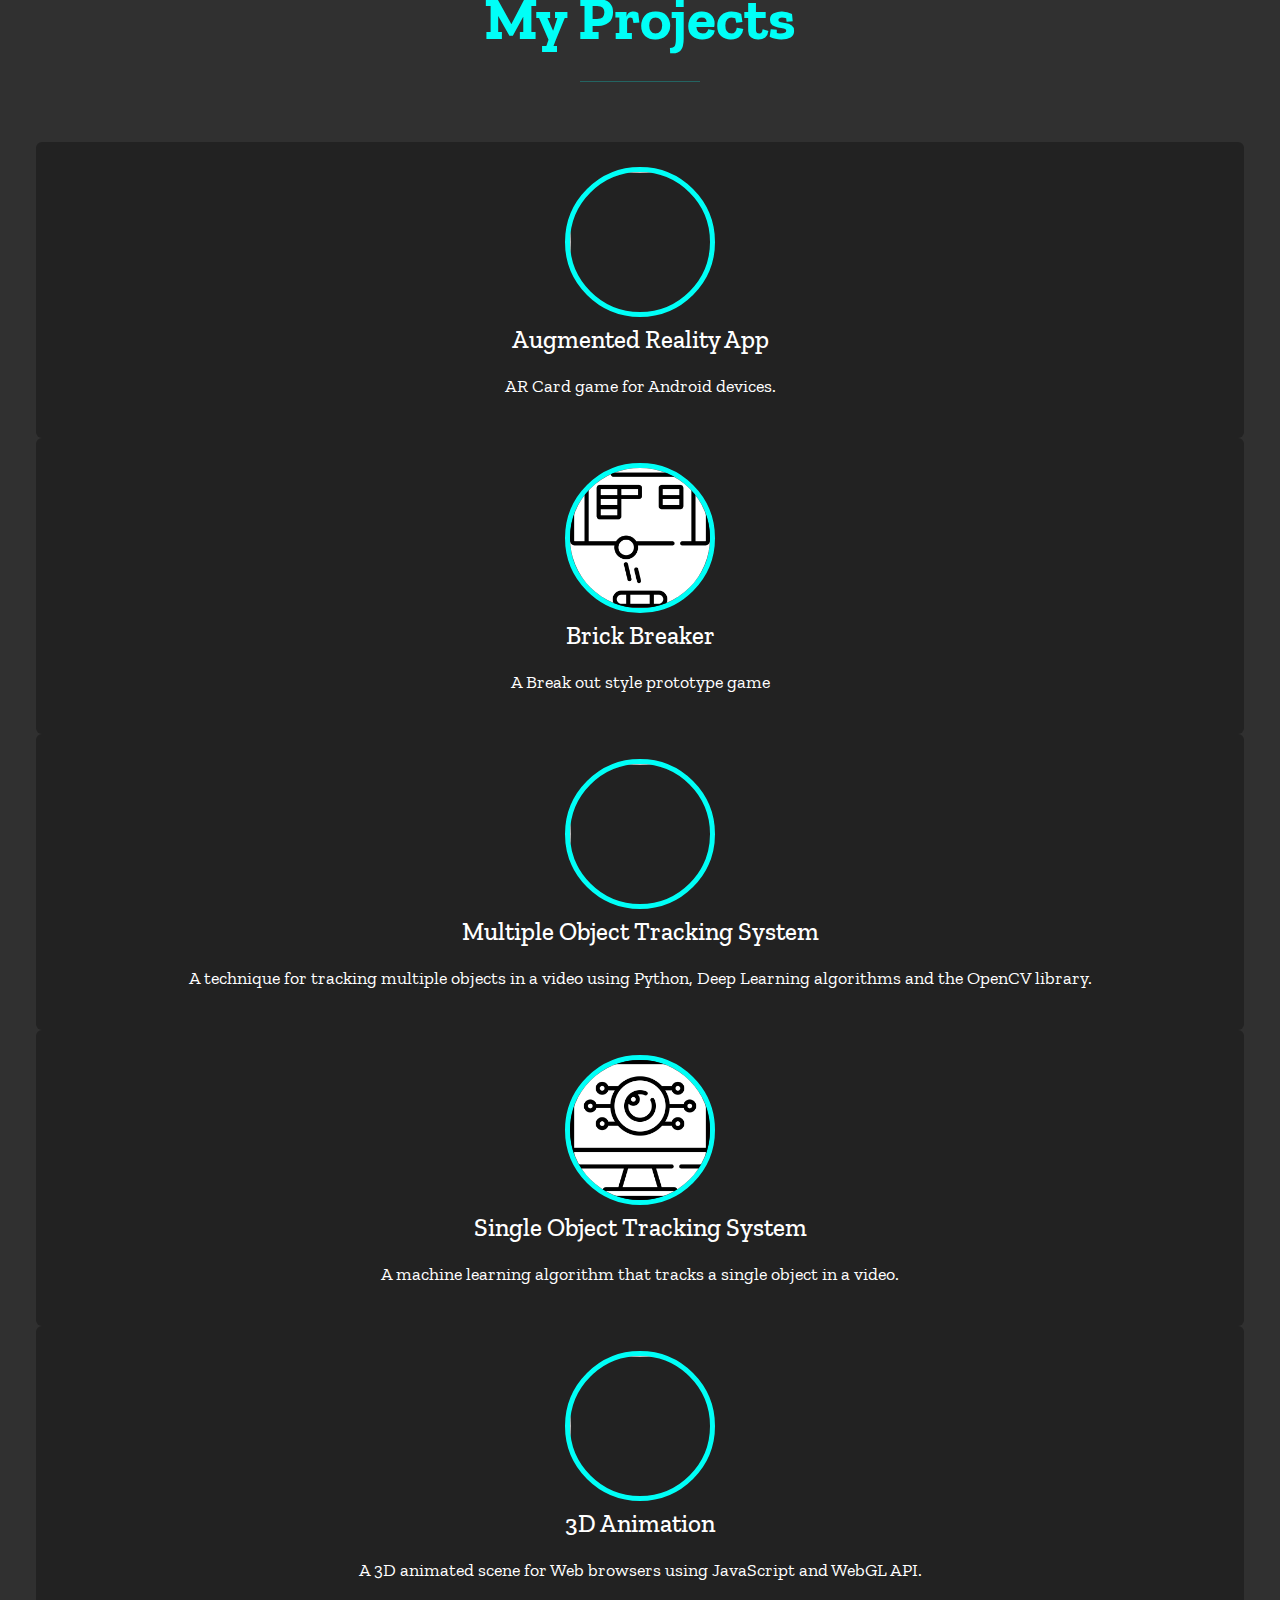
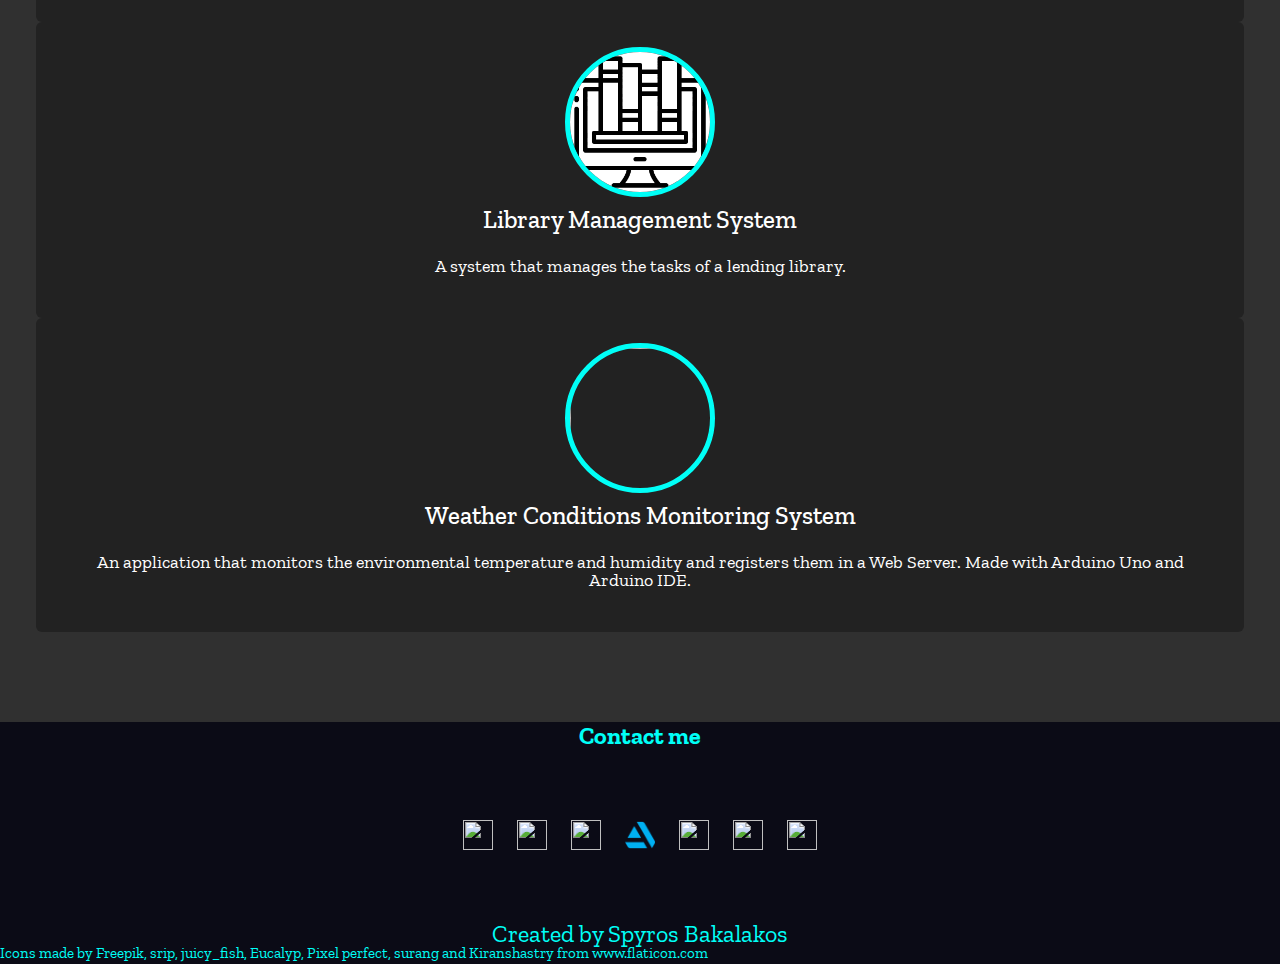
==== commit a2fd3a79: "Added Brick Breaker's project page" ====
--- a/index.html
+++ b/index.html
@@ -22,7 +22,7 @@
   <!--About me-->
   <section class="about-me" id="about">
     <h1 class="section-title section-title-about">Hello, my name is <strong>Spyros Bakalakos</strong></h1>
-    <p class="section-subtitle section-subtitle-about">Making video games is my passion.</p>
+    <p class="section-subtitle section-subtitle-about"><i>I'm an indie game developer.</i></p>
     <div class="about-me-body"></div>
       <p>I was born and raised in Athens, Greece. I have studied in the department of Informatics and Computer engineering in University of West Attica.</p>
       <p>
@@ -106,7 +106,9 @@
 
     <div class="card">
       <div class="box">
-        <img src="" alt="">
+        <a href="brickbreaker.html">
+          <img src="brick-breaker.png" alt="">
+        </a>
         <div class="text">Brick Breaker</div>
         <p>A Break out style prototype game</p>
       </div>
@@ -123,7 +125,7 @@
 
     <div class="card">
       <div class="box">
-        <img src="" alt="">
+        <img src="monitoring.png" alt="">
         <div class="text">Single Object Tracking System</div>
         <p>A machine learning algorithm that tracks a single object in a video.</p>
       </div>
@@ -139,7 +141,7 @@
 
     <div class="card">
       <div class="box">
-        <img src="" alt="">
+        <img src="online-library.png" alt="">
         <div class="text">Library Management System</div>
         <p>A system that manages the tasks of a lending library.</p>
       </div>
@@ -216,6 +218,7 @@
       <li class="social-item"><a class="social-link" href="mailto:sbakalakos@gmail.com"><img src="gmail.png" alt="" class="icon"></a></li>
       <li class="social-item"><a class="social-link" href="https://www.linkedin.com/in/spyros-bakalakos-752375220/"><img src="linkedin.png" alt="" class="icon"></a></li>
       <li class="social-item"><a class="social-link" href="https://github.com/spyrosbak"><img src="github.png" alt="" class="icon"></a></li>
+      <li class="social-item"><a class="social-link" href="https://www.artstation.com/spike-pneuma"><img src="artstation.png" alt="" class="icon"></a></li>
       <li class="social-item"><a class="social-link" href="https://www.instagram.com/spyros.bak/"><img src="instagram.png" alt="" class="icon"></a></li>
       <li class="social-item"><a class="social-link" href="https://www.facebook.com/spyros.bakalakos.3"><img src="facebook.png" alt="" class="icon"></a></li>
       <li class="social-item"><a class="social-link" href="https://twitter.com/sP2iKe"><img src="twitter.png" alt="" class="icon"></a></li>
@@ -227,7 +230,7 @@
   <!--End Footer-->
 
   <!--Scroll-up button-->
-  <button onclick="topFunction()" id="up" title="go to top">Top</button>
+  <button onclick="topFunction()" id="up" title="go to top"><img src="arrow.png" alt="" class="icon"></button>
   <!--End Scroll-up button-->
 
   <script src="script.js"></script>
--- a/style1.css
+++ b/style1.css
@@ -18,7 +18,7 @@
 	--clr-light: #fff;
 	--clr-dark: #303030;
 	--clr-accent: #00fff7;
-	--clr-bg: #e5e5e5;
+	--clr-bg: #0b0b16;
 	--clr-projects: #202020;
 
 	--fs-h1: 3rem;
@@ -200,6 +200,7 @@
 .about-me{
 	max-width: 1000px;
 	margin: 0 auto;
+	color: var(--clr-light);
 }
 
 .about-me-img{
@@ -228,6 +229,7 @@
 		width: calc(100% + 4em);
 		padding-left: 1em;
 		padding-right: calc(200px + 4em);
+		color: var(--clr-dark);
 	}
 
 	.about-me-img{
@@ -257,7 +259,13 @@
 }
 
 .my-projects .section-title::after{
-    content: '';
+	content: '';
+	display: block;
+	width: 2em;
+	height: 1px;
+	margin: 0.5em auto 1em;
+	background: currentColor;
+	opacity: 0.25;
 }
 .my-projects .carousel .card{
     background: #222;
@@ -270,11 +278,11 @@
 }
 .my-projects .carousel .card:hover{
     background: var(--clr-accent);
-		color: var(--clr-dark);
+	color: var(--clr-dark);
 }
 .my-projects .carousel .card .box{
     display: flex;
-		flex-direction: column;
+	flex-direction: column;
     align-items: center;
     justify-content: center;
     transition: all 0.3s ease;
@@ -308,7 +316,7 @@
     margin: 0 5px;
     outline: none!important;
     border-radius: 50%;
-    border: 2px solid var(--clr-accent); !important;
+    border: 2px solid var(--clr-accent) !important;
     transition: all 0.3s ease;
 }
 
@@ -318,7 +326,7 @@
 }
 .owl-dot.active,
 .owl-dot:hover{
-    background: var(--clr-accent); !important;
+    background: var(--clr-accent) !important;
 }
 
 .spacing{
@@ -333,7 +341,7 @@
 .project-title{
 	margin: auto;
 	background-color: var(--clr-projects);
-	color: var(--clr-bg);
+	color: var(--clr-light);
 }
 
 .project-subtitle{
@@ -355,12 +363,6 @@
 	text-align: justify;
 	max-width: 500px;
 	margin: auto;
-}
-
-.gallery{
-	padding: 5%;
-	background-color: var(--clr-bg);
-	color: var(--clr-dark);
 }
 
 .link{
@@ -470,9 +472,32 @@
 	}
 }
 
+.acknowledgments{
+	background-color: var(--clr-projects);
+}
+
+.acknowledgments-body{
+	color: var(--clr-light);
+	border: none;
+	display: grid;
+	justify-content: center;
+	text-align: justify;
+	max-width: 500px;
+	margin: auto;
+}
+
+.tools-list{
+	text-align: justify;
+	justify-content:center;
+	margin: auto;
+	display: grid;
+	border: none;
+	padding-bottom: 2%;
+}
+
 /* Footer */
 .footer{
-	background-color: black;
+	background-color: var(--clr-bg);
 	color: var(--clr-accent);
 	text-align: center;
 	padding: .1em 0;
@@ -520,19 +545,18 @@
 
 #up{
 	display: none;
-  position: fixed;
-  bottom: 20px;
-  right: 30px;
-  z-index: 99;
-  font-size: 18px;
-  border: none;
-  outline: none;
-  background-color: var(--clr-light);
-  color: var(--clr-dark);
+  	position: fixed;
+  	bottom: 20px;
+  	right: 30px;
+  	z-index: 99;
+  	font-size: 18px;
+  	border: none;
+  	outline: none;
+  	background-color: var(--clr-light);
 	font-weight: var(--fw-bold);
-  cursor: pointer;
-  padding: 15px;
-  border-radius: 4px;
+  	cursor: pointer;
+  	padding: 15px;
+  	border-radius: 50px;
 }
 
 #up:hover{
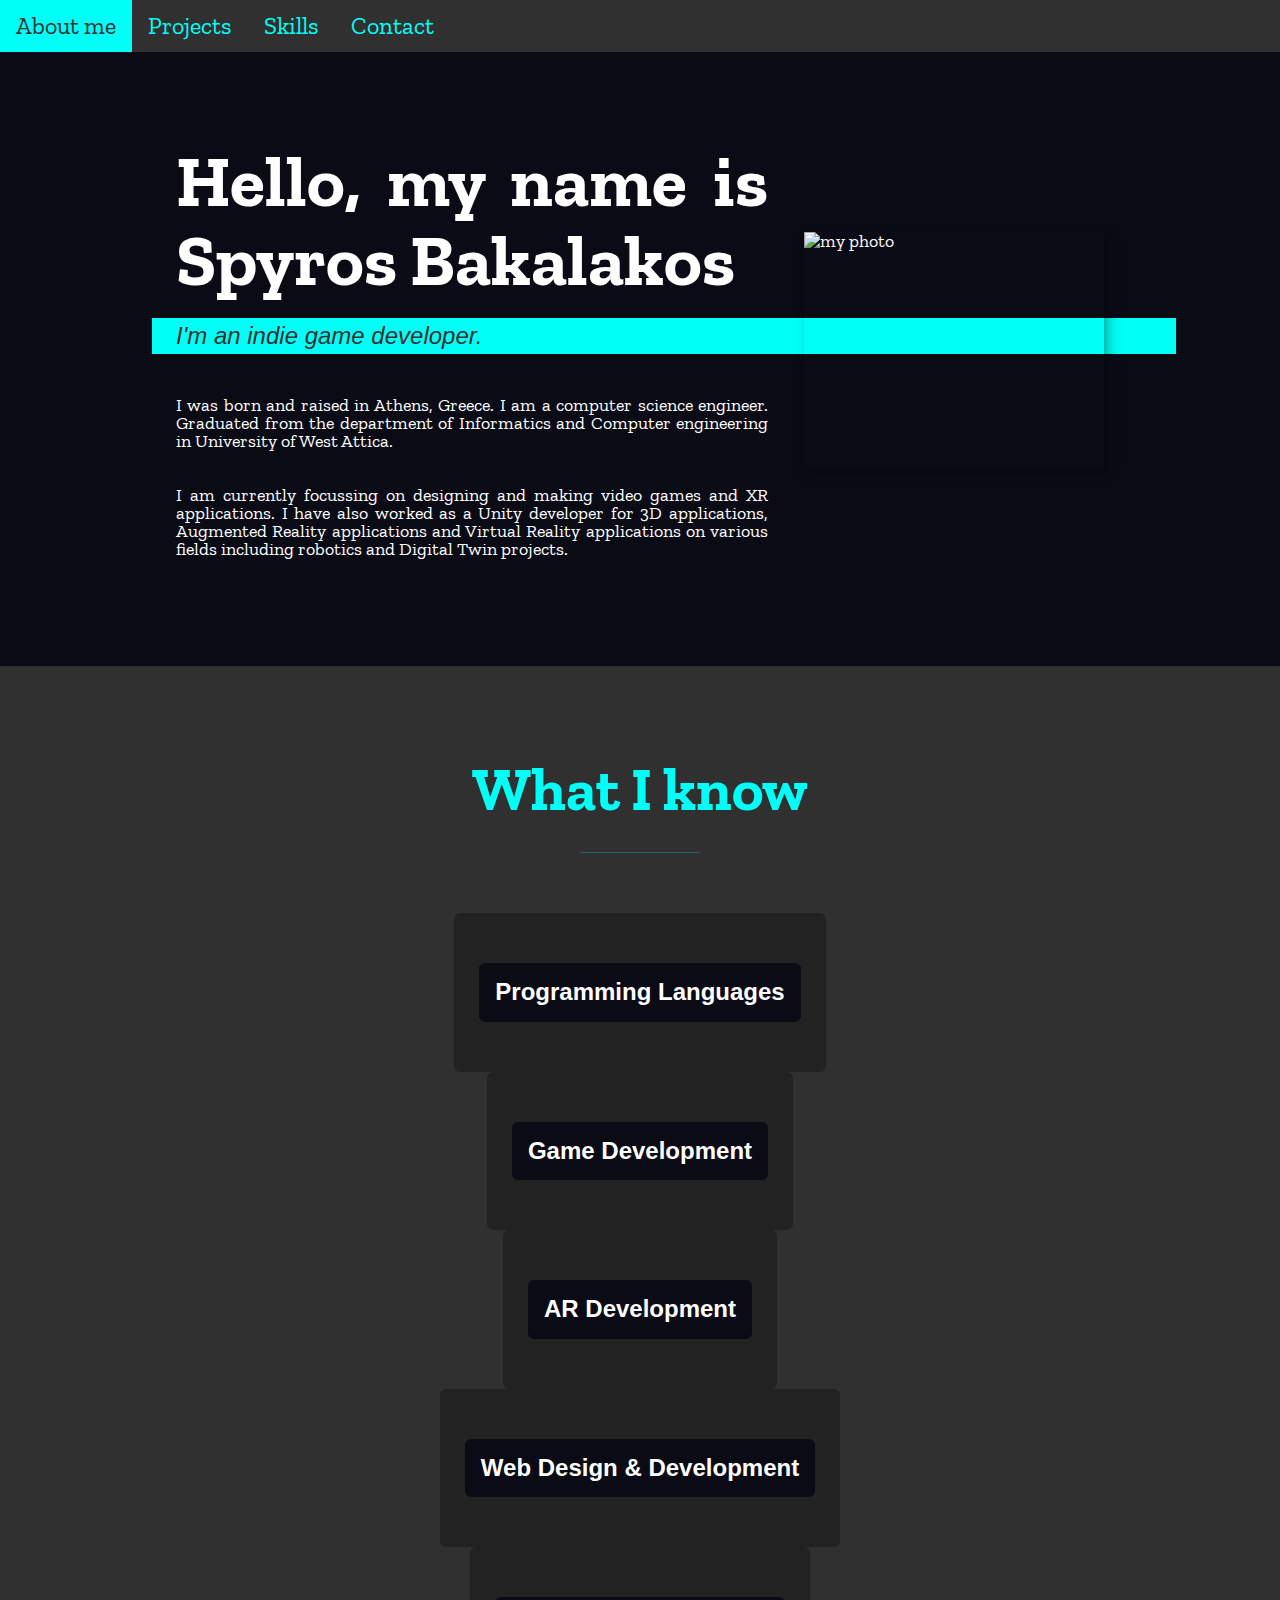
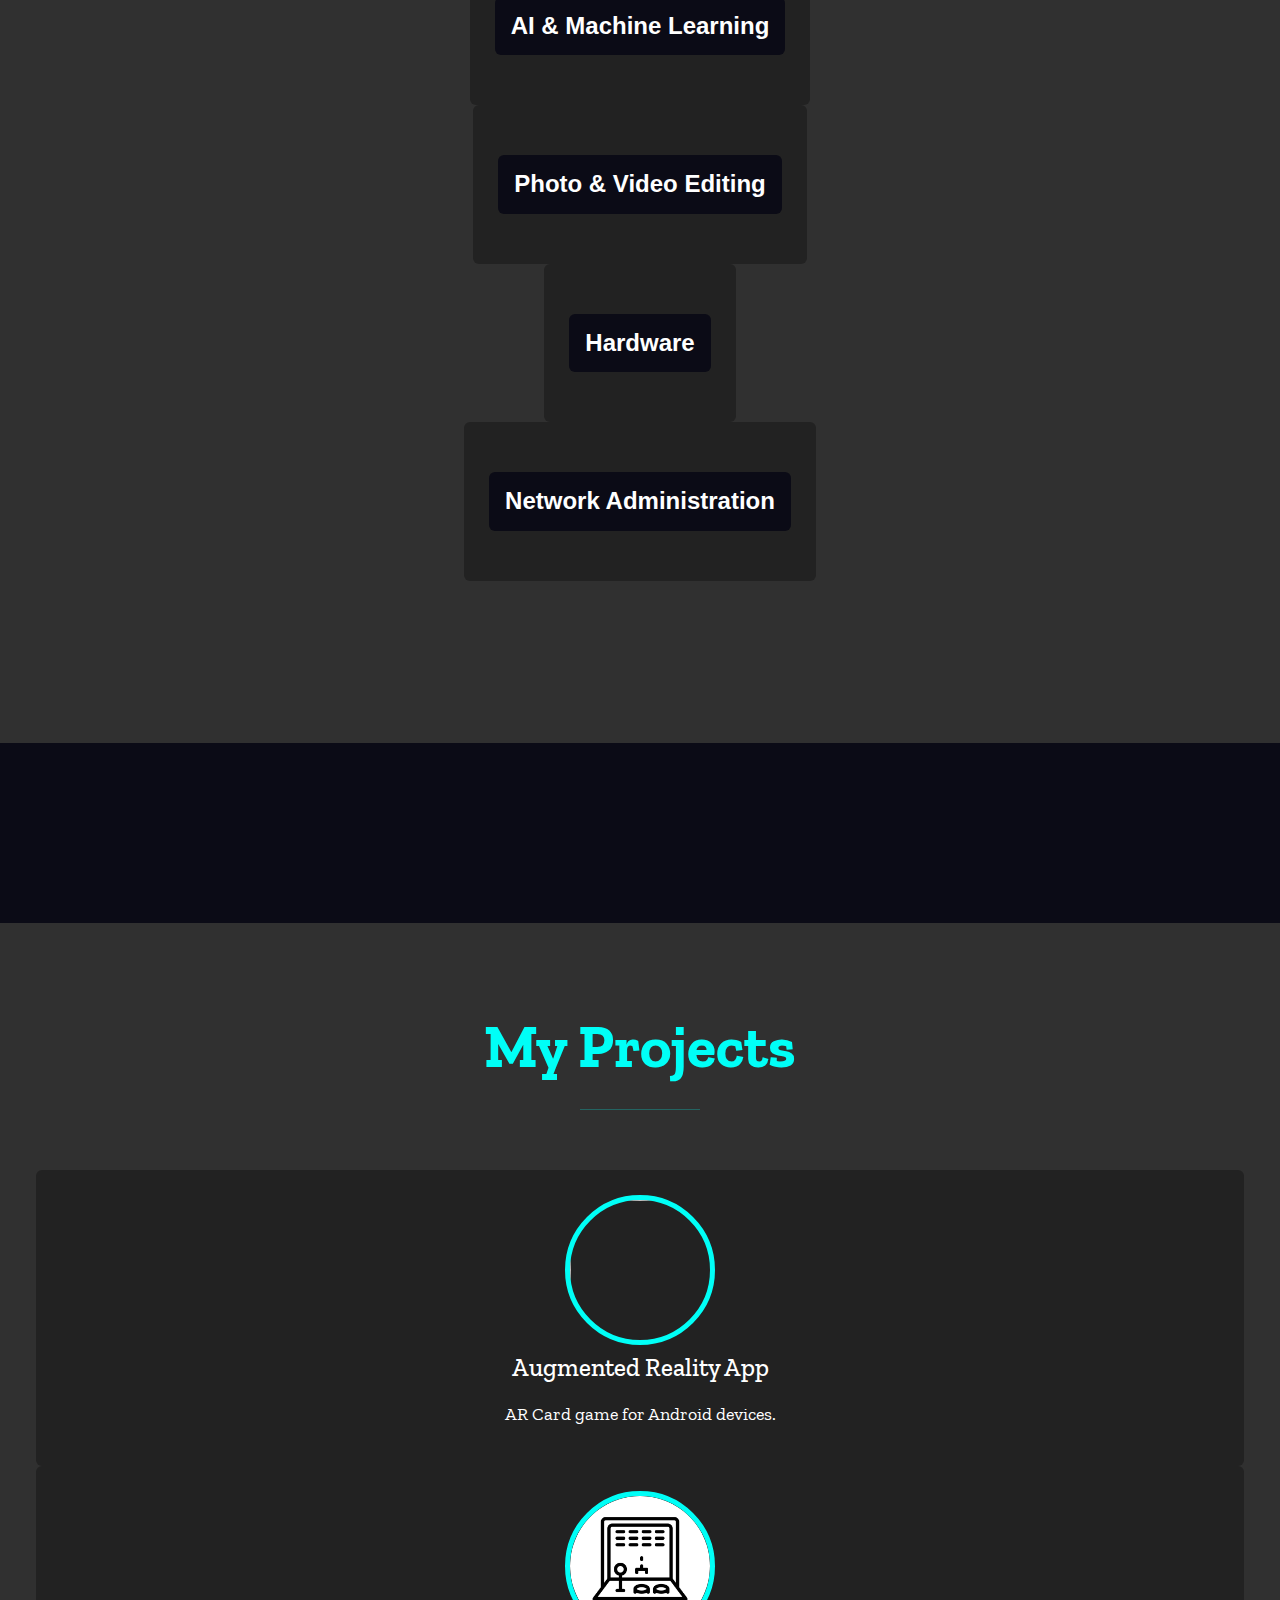
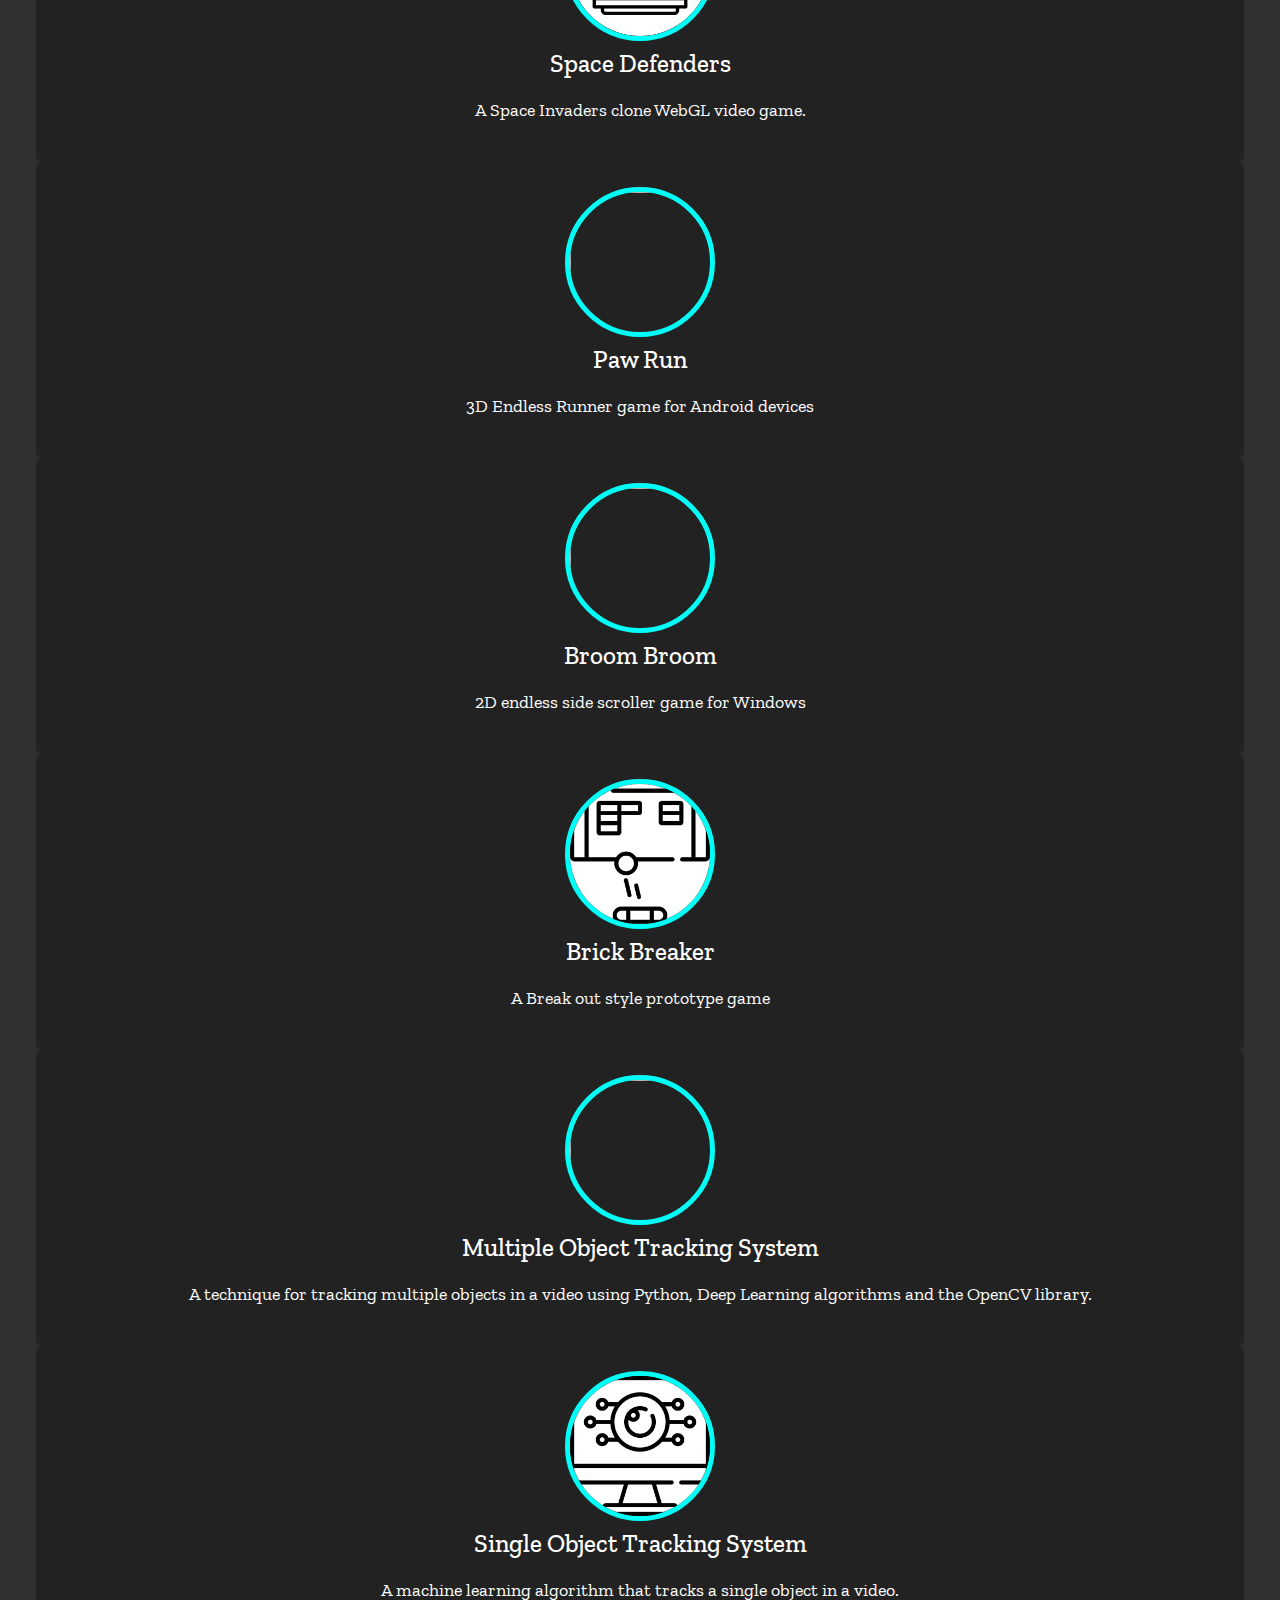
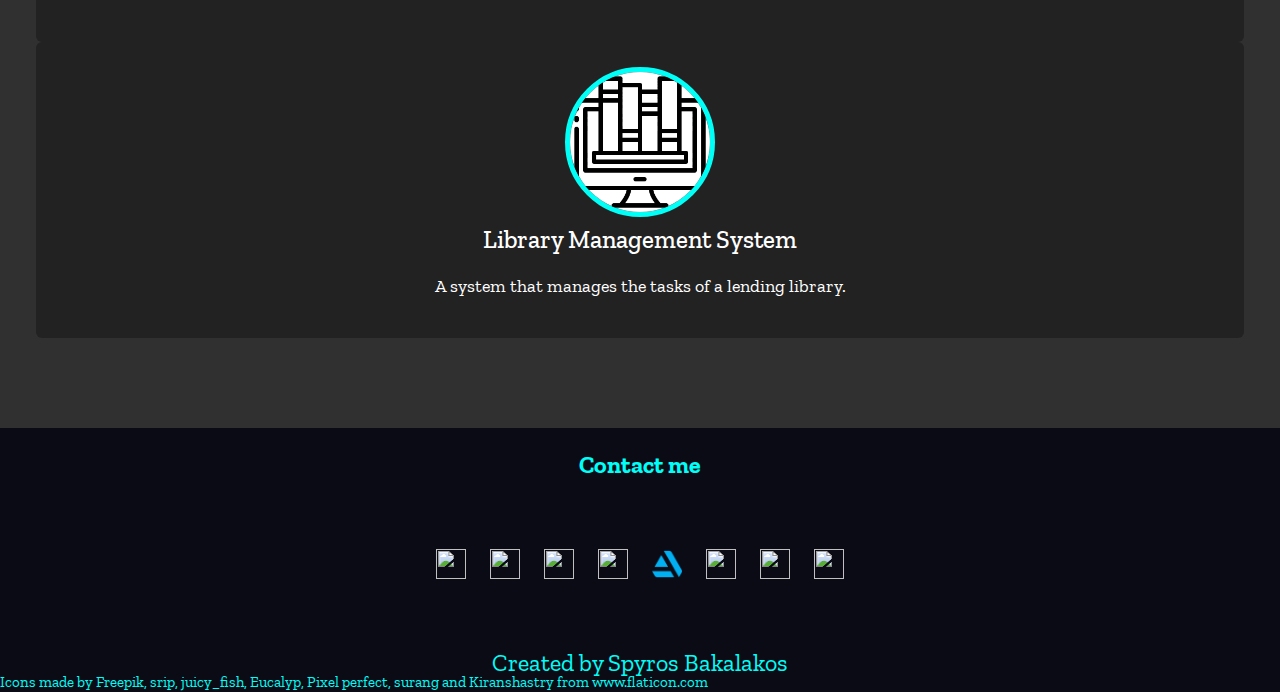
==== commit eb74fc3e: "Added Space Defenders Page and updates" ====
--- a/index.html
+++ b/index.html
@@ -24,9 +24,9 @@
     <h1 class="section-title section-title-about">Hello, my name is <strong>Spyros Bakalakos</strong></h1>
     <p class="section-subtitle section-subtitle-about"><i>I'm an indie game developer.</i></p>
     <div class="about-me-body"></div>
-      <p>I was born and raised in Athens, Greece. I have studied in the department of Informatics and Computer engineering in University of West Attica.</p>
+      <p>I was born and raised in Athens, Greece. I am a computer science engineer. Graduated from the department of Informatics and Computer engineering in University of West Attica.</p>
       <p>
-        <p>I am currently working as a Unity developer for 3D applications, Augmented Reality applications and Virtual Reality applications on various fields including robotics and Digital Twin projects. Previously, I worked as a network technician and IT specialist. I also do freelancing game development upon request and on my spare time.</p>
+        <p>I am currently focussing on designing and making video games and XR applications. I have also worked as a Unity developer for 3D applications, Augmented Reality applications and Virtual Reality applications on various fields including robotics and Digital Twin projects.</p>
       </p>
     <img src="me.jpg" alt="my photo" class="about-me-img">
   </section>
@@ -38,48 +38,87 @@
      <div class="skills">
 
         <div class="skill">
-          <h3>Software Engineering</h3>
-          <p>Basic knowledge of programming and coding, the fundamental concepts of computer science, architecture, algorithms and data structures. Experience in various programming languages including C, C#, C++, Java, Python, HTML, CSS, JavaScript, SQL. </p>
-        </div>
-
-        <div class="skill">
-          <h3>Hardware</h3>
-          <p>Experience in building, upgrading and repairing computers. Good knowledge of electronics and networks. Expert in computer parts and peripherals. </p>
-        </div>
-
-        <div class="skill">
-          <h3>Game Development</h3>
-          <p>Competent in designing and developing 2D/3D Video Games for computers and mobile devices. Good experience of the Unity Game Engine, Microsoft Visual Studio IDE.</p>
-        </div>
-
-        <div class="skill">
-          <h3>AR Development</h3>
-          <p>Also eperienced in Augmented Reality (AR) Apps and games using Google ARCore platform and AR Foundation framework for Unity engine.</p>
-        </div>
-
-        <div class="skill">
-          <h3>Web Design & Development</h3>
-          <p>Beginner experience in Web Site and e-Shop development. Adept in languages such as Html, CSS, JavaScript and Database management with MySQL.</p>
-        </div>
-
-        <div class="skill">
-          <h3>AI & Machine Learning</h3>
-          <p>Capable of designing and creating artificial inteligence algorithms and models for learning and making predictions.</p>
-        </div>
-
-        <div class="skill">
-          <h3>Network Administration</h3>
-          <p>Good experience in installation, monitoring and management of network equipment and IT infrastructure such as Routers, Switches, Access points, Firewall, Racks, Patch panels and Cabling.</p>
-        </div>
-
-        <div class="skill">
-          <h3>Photo & Video Editing</h3>
-          <p>Amateur in processing and editing photos and videos with the use of Adobe Suite (Photoshop, Premier).</p>
-        </div>
-
-        <div class="skill">
-          <h3>English</h3>
-          <p>Proficient in both speaking and writing in english language.</p>
+          <button onclick="showLanguages()" class="dropbtn"><h3>Programming Languages</h3></button>
+          <div id="myDropdown1" class="dropdown-content">
+            <a><b>C#</b></a>
+            <a><b>C++</b></a>
+            <a><b>Java</b></a>
+            <a><b>Python</b></a>
+          </div>
+        </div>
+
+        <div class="skill">
+          <button onclick="showGamingSkills()" class="dropbtn"><h3>Game Development</h3></button>
+          <div id="myDropdown2" class="dropdown-content">
+            <a><b>Unity</b></a>
+            <a><b>Game Design</b></a>
+            <a><b>Game Programming</b></a>
+            <a><b>3D Games</b></a>
+            <a><b>2D Ganes</b></a>
+            <a><b>Multiplayer Games</b></a>
+            <a><b>Animation Controlling</b></a>
+            <a><b>VFX</b></a>
+            <a><b>SFX</b></a>
+          </div>
+        </div>
+
+        <div class="skill">
+          <button onclick="showAR()" class="dropbtn"><h3>AR Development</h3></button>
+          <div id="myDropdown3" class="dropdown-content">
+            <a><b>ARCore</b></a>
+            <a><b>ARFoundation</b></a>
+            <a><b>Augmented Images</b></a>
+            <a><b>Motion Tracking</b></a>
+            <a><b>Environmental Anchors</b></a>
+          </div>
+        </div>
+
+        <div class="skill">
+          <button onclick="showWeb()" class="dropbtn"><h3>Web Design & Development</h3></button>
+          <div id="myDropdown4" class="dropdown-content">
+            <a><b>HTML</b></a>
+            <a><b>CSS</b></a>
+            <a><b>JavaScript</b></a>
+            <a><b>React</b></a>
+          </div>
+        </div>
+
+        <div class="skill">
+          <button onclick="showAI()" class="dropbtn"><h3>AI & Machine Learning</h3></button>
+          <div id="myDropdown5" class="dropdown-content">
+            <a><b>CNN</b></a>
+            <a><b>RNN</b></a>
+            <a><b>Image Recognition</b></a>
+            <a><b>Text Classification</b></a>
+          </div>
+        </div>
+
+        <div class="skill">
+          <button onclick="showAdobe()" class="dropbtn"><h3>Photo & Video Editing</h3></button>
+          <div id="myDropdown6" class="dropdown-content">
+            <a><b>Photoshop</b></a>
+            <a><b>Premiere</b></a>
+            <a><b>Illustrator</b></a>
+          </div>
+        </div>
+
+        <div class="skill">
+          <button onclick="showHardware()" class="dropbtn"><h3>Hardware</h3></button>
+          <div id="myDropdown7" class="dropdown-content">
+            <a><b>PC Building</b></a>
+            <a><b>Repairing</b></a>
+            <a><b>Testbenching</b></a>
+            <a><b>Microelectronics</b></a>
+          </div>
+        </div>
+
+        <div class="skill">
+          <button onclick="showNetwork()" class="dropbtn"><h3>Network Administration</h3></button>
+          <div id="myDropdown8" class="dropdown-content">
+            <a><b>IT Support</b></a>
+            <a><b>Configuration of Routers, Switches, Racks etc.</b></a>
+            <a><b>Internet Installation</b></a>
+          </div>
         </div>
 
      </div>
@@ -106,6 +145,36 @@
 
     <div class="card">
       <div class="box">
+        <a href="Spacedefenders.html">
+          <img src="arcade-game.png" alt="">
+        </a>
+        <div class="text">Space Defenders</div>
+        <p>A Space Invaders clone WebGL video game.</p>
+      </div>
+    </div>
+
+    <div class="card">
+      <div class="box">
+        <a href="pawrun.html">
+          <img src="mobilegame.png" alt="">
+        </a>
+        <div class="text">Paw Run</div>
+        <p>3D Endless Runner game for Android devices</p>
+      </div>
+    </div>
+
+    <div class="card">
+      <div class="box">
+        <a href="broombroom.html">
+          <img src="game-console.png" alt="">
+        </a>
+        <div class="text">Broom Broom</div>
+        <p>2D endless side scroller game for Windows</p>
+      </div>
+    </div>
+
+    <div class="card">
+      <div class="box">
         <a href="brickbreaker.html">
           <img src="brick-breaker.png" alt="">
         </a>
@@ -113,10 +182,20 @@
         <p>A Break out style prototype game</p>
       </div>
     </div>
-
-    <div class="card">
-      <div class="box">
-        <img src="computer-vision.png" alt="">
+    <!--
+    <div class="card">
+      <div class="box">
+        <img src="donut.png" alt="">
+        <div class="text">Donut</div>
+        <p>A 3D Model of a donut.</p>
+      </div>
+    </div>
+    !-->
+    <div class="card">
+      <div class="box">
+        <a href="multipleObjectTracking.html">
+          <img src="computer-vision.png" alt="">
+        </a>
         <div class="text">Multiple Object Tracking System</div>
         <p>A technique for tracking multiple objects in a video using Python, Deep Learning algorithms and the OpenCV
           library.</p>
@@ -125,17 +204,11 @@
 
     <div class="card">
       <div class="box">
-        <img src="monitoring.png" alt="">
+        <a href="SingleObjectTracking.html">
+          <img src="monitoring.png" alt="">
+        </a>
         <div class="text">Single Object Tracking System</div>
         <p>A machine learning algorithm that tracks a single object in a video.</p>
-      </div>
-    </div>
-
-    <div class="card">
-      <div class="box">
-        <img src="webgl.png" alt="">
-        <div class="text">3D Animation</div>
-        <p>A 3D animated scene for Web browsers using JavaScript and WebGL API.</p>
       </div>
     </div>
 
@@ -146,66 +219,6 @@
         <p>A system that manages the tasks of a lending library.</p>
       </div>
     </div>
-
-    <div class="card">
-      <div class="box">
-        <img src="arduino.png" alt="">
-        <div class="text">Weather Conditions Monitoring System</div>
-        <p>An application that monitors the environmental temperature and humidity and registers them in a Web Server. Made
-          with Arduino Uno and Arduino IDE.</p>
-      </div>
-    </div>
-    
-  <!--
-    <div class="card">
-        <div class="box">
-            <img src="game-development.png" alt="">
-            <div class="text">Video game for Windows</div>
-            <p>Using Unity engine.</p>
-        </div>
-    </div>
-    
-    <div class="card">
-        <div class="box">
-            <img src="website-design.png" alt="">
-            <div class="text">E-shop</div>
-            <p>Web store for used electronic parts. Made with HTML, CSS and Javascript.</p>
-        </div>
-    </div>
-
-    <div class="card">
-        <div class="box">
-            <img src="android.png" alt="">
-            <div class="text">Mobile Application</div>
-            <p>A calculator app for Android devices. Made using Android Studio.</p>
-        </div>
-    </div>
-
-    <div class="card">
-        <div class="box">
-            <img src="maze-game.png" alt="">
-            <div class="text">Dungeon Crawler Game</div>
-            <p>A video game for terminal consoles written in C++ with the help of nCurses library. Its aim is to collect all the diamonds and escape the room.</p>
-        </div>
-    </div>
-
-    <div class="card">
-        <div class="box">
-            <img src="deep-learning.png" alt="">
-            <div class="text">Search Engine</div>
-            <p>A search engine inside documents using Java and the Lucen library.</p>
-        </div>
-    </div>
-
-    <div class="card">
-        <div class="box">
-            <img src="online-learning.png" alt="">
-            <div class="text">Education Web Platform</div>
-            <p>A teaching tool for computer science students based on Moodle platform.</p>
-        </div>
-    </div>
-  -->
-  
   </div>
   </section>
   <!--End Projects-->
@@ -218,6 +231,7 @@
       <li class="social-item"><a class="social-link" href="mailto:sbakalakos@gmail.com"><img src="gmail.png" alt="" class="icon"></a></li>
       <li class="social-item"><a class="social-link" href="https://www.linkedin.com/in/spyros-bakalakos-752375220/"><img src="linkedin.png" alt="" class="icon"></a></li>
       <li class="social-item"><a class="social-link" href="https://github.com/spyrosbak"><img src="github.png" alt="" class="icon"></a></li>
+      <li class="social-item"><a class="social-link" href="https://spike-pneuma.itch.io/"><img src="itch-io.svg" alt="" class="icon"></a></li>
       <li class="social-item"><a class="social-link" href="https://www.artstation.com/spike-pneuma"><img src="artstation.png" alt="" class="icon"></a></li>
       <li class="social-item"><a class="social-link" href="https://www.instagram.com/spyros.bak/"><img src="instagram.png" alt="" class="icon"></a></li>
       <li class="social-item"><a class="social-link" href="https://www.facebook.com/spyros.bakalakos.3"><img src="facebook.png" alt="" class="icon"></a></li>
@@ -236,4 +250,4 @@
   <script src="script.js"></script>
 
   </body>
-</html>
+</html>--- a/style1.css
+++ b/style1.css
@@ -172,10 +172,25 @@
 	text-align: center;
 }
 
+.skill-content{
+	list-style: none;
+	margin-top: 10%;
+	display: grid;
+	border-bottom: 3px solid var(--clr-light);
+	border-radius: 7px;
+}
+
+.skill-content:hover{
+	transform: scale(0.9);
+	border-color: #0b0b16;
+}
+
 .skill:hover{
 	transform: scale(1.05);
 	background: var(--clr-accent);
 	color: var(--clr-dark);
+	border: var(--clr-bg);
+	
 }
 
 @media (min-width: 1570px){
@@ -193,6 +208,48 @@
 	.skill + .skill{
 		margin-left: 1em;
 	}
+}
+
+.dropbtn{
+	background-color: var(--clr-bg);
+	color: var(--clr-light);
+	padding: 16px;
+	font-size: 16px;
+	border: var(--clr-light);
+	border-radius: 6px;
+	cursor: pointer;
+}
+
+.dropdown-content{
+	display: none;
+	position: absolute;
+	background-color: var(--clr-bg);
+	min-width: 150px;
+	max-width: 160px;
+	overflow: auto;
+	box-shadow: 0px 8px 16px 0px rgba(0, 0, 0, 0.2);
+	z-index: 1;
+	border-radius: 2px;
+	margin-top: 2px;
+}
+
+.dropdown-content a{
+	color: var(--clr-light);
+	padding: 12px 16px;
+	text-decoration: none;
+	display: block;
+	border-bottom: 3px solid var(--clr-light);
+	border-radius: 10px;
+}
+
+.dropdown-content a:hover{
+	transform: scale(0.9);
+	border-color: var(--clr-accent);
+	color: var(--clr-accent);
+}
+
+.show{
+	display: block;
 }
 
 /* About Me section*/
@@ -399,6 +456,7 @@
 .mySlides {
 	display: none;
 	border-color: #00fff7;
+	align-content: center;
 }
 
 /* Next & previous buttons */
@@ -502,6 +560,7 @@
 	text-align: center;
 	padding: .1em 0;
 	font-size: var(--fs-h3);
+	padding-top: 2%;
 }
 
 .footer a{
@@ -531,6 +590,8 @@
 
 .social-link{
 	padding: .5em;
+	text-decoration: none;
+	color: var(--clr-accent);
 }
 
 .credits{
